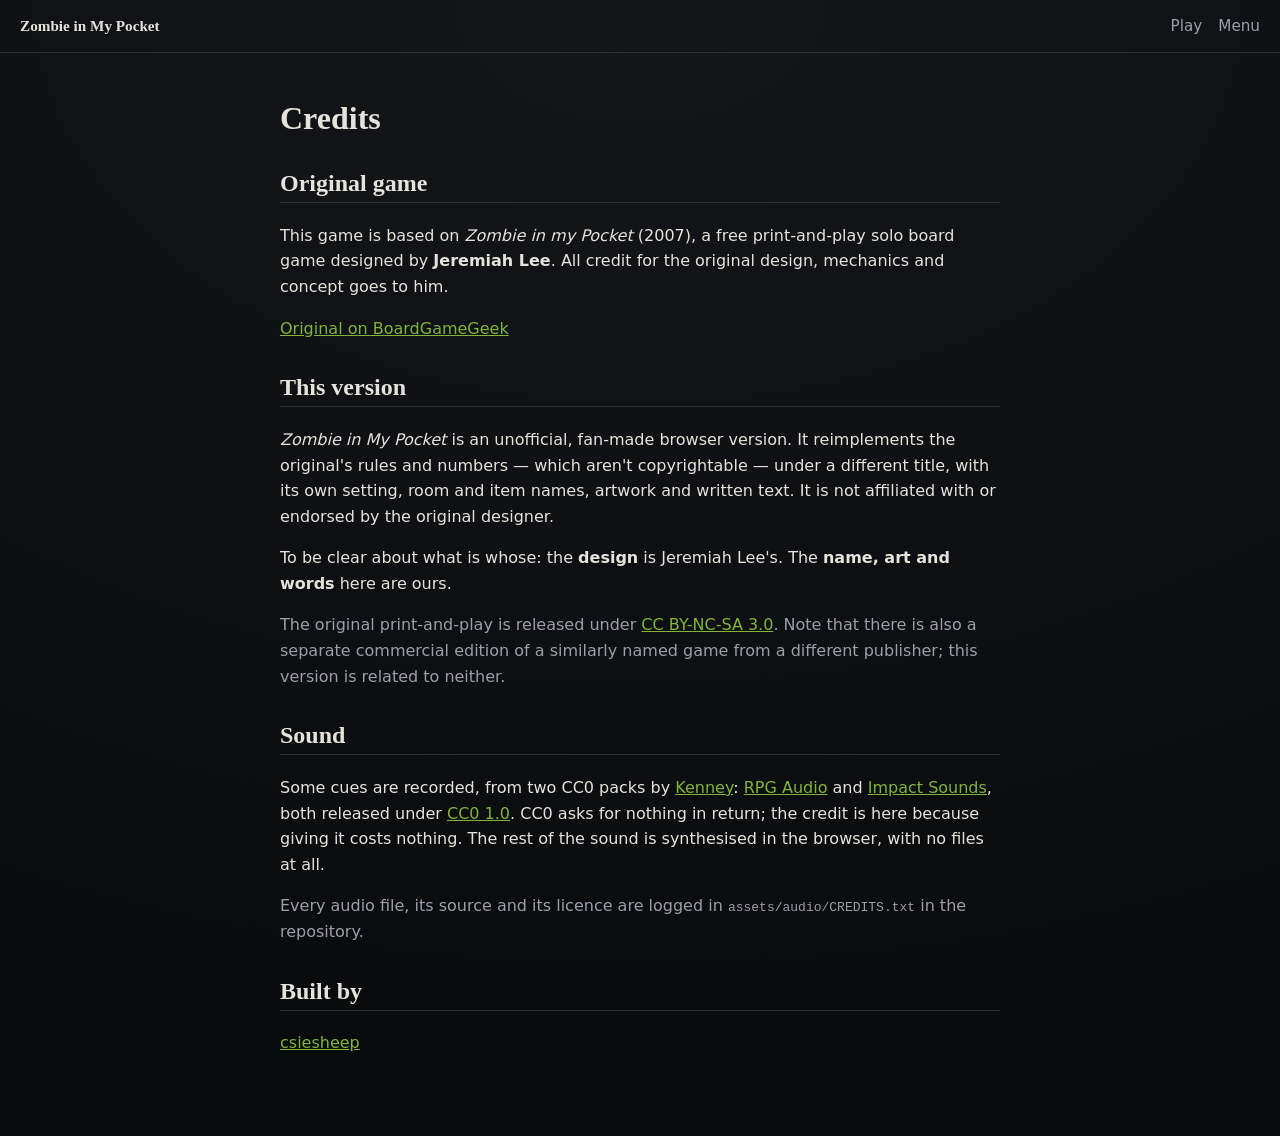
==== credits.html @ 39e205aa "Rename the game to Zombie in My Pocket Co-Authored-By: Claude Opus 4.6 <noreply@anthropic.com>" ====
<!DOCTYPE html>
<html lang="en">
<head>
  <meta charset="UTF-8">
  <meta name="viewport" content="width=device-width, initial-scale=1.0">

  <!-- Google tag (gtag.js) -->
  <script async src="https://www.googletagmanager.com/gtag/js?id=G-Q4VS3P3T58"></script>
  <script>
    window.dataLayer = window.dataLayer || [];
    function gtag(){dataLayer.push(arguments);}
    gtag('js', new Date());

    gtag('config', 'G-Q4VS3P3T58');
  </script>
  <title>Credits — Zombie in My Pocket</title>
  <meta name="description" content="Credits and attribution for Zombie in My Pocket, an unofficial fan version of Jeremiah Lee's free print-and-play solo board game.">
  <link rel="canonical" href="https://games.csiesheep.com/zombie_in_the_pocket/credits">
  <meta name="theme-color" content="#0a0b0d">
  <link rel="icon" href="favicon.svg" type="image/svg+xml">
  <link rel="manifest" href="manifest.webmanifest">
  <meta name="apple-mobile-web-app-capable" content="yes">
  <meta name="apple-mobile-web-app-status-bar-style" content="black-translucent">
  <link rel="apple-touch-icon" href="assets/icons/icon-192.png">
  <link rel="stylesheet" href="css/style.css">

  <meta property="og:type" content="article">
  <meta property="og:site_name" content="csiesheep games">
  <meta property="og:title" content="Zombie in My Pocket — Credits">
  <meta property="og:description" content="Credit and attribution for the original print-and-play solo board game by Jeremiah Lee.">
  <meta property="og:url" content="https://games.csiesheep.com/zombie_in_the_pocket/credits">
  <!-- Absolute, because crawlers do not reliably resolve relative OG paths, and
       a new filename rather than a new picture at the old one — scrapers cache
       by URL, so replacing the image in place would leave every link that has
       ever been shared showing the old card. -->
  <meta property="og:image" content="https://games.csiesheep.com/zombie_in_the_pocket/assets/social.png">
  <meta property="og:image:width" content="1200">
  <meta property="og:image:height" content="630">
  <meta property="og:image:alt" content="A dark house at night, lit windows and an open door, under the title Zombie in My Pocket.">
  <meta name="twitter:card" content="summary_large_image">
  <meta name="twitter:title" content="Zombie in My Pocket — Credits">
  <meta name="twitter:description" content="Credit and attribution for the original print-and-play solo board game by Jeremiah Lee.">
  <meta name="twitter:image" content="https://games.csiesheep.com/zombie_in_the_pocket/assets/social.png">
  <meta name="twitter:image:alt" content="A dark house at night, lit windows and an open door, under the title Zombie in My Pocket.">

  <!-- The trail, so a search result shows "Zombie in My Pocket > Credits" rather than a
       bare URL. Positions are the real hierarchy: everything on this site is one
       click from the menu. -->
  <script type="application/ld+json">
  {
    "@context": "https://schema.org",
    "@type": "BreadcrumbList",
    "itemListElement": [
      { "@type": "ListItem", "position": 1, "name": "Zombie in My Pocket", "item": "https://games.csiesheep.com/zombie_in_the_pocket/" },
      { "@type": "ListItem", "position": 2, "name": "Credits", "item": "https://games.csiesheep.com/zombie_in_the_pocket/credits" }
    ]
  }
  </script>
</head>
<body>
  <header class="topnav">
    <a class="brand" href="index.html">Zombie in My Pocket</a>
    <span class="spacer"></span>
    <a href="game.html">Play</a>
    <a href="index.html">Menu</a>
  </header>

  <main class="wrap article">
    <h1>Credits</h1>

    <h2>Original game</h2>
    <p>This game is based on <em>Zombie in my Pocket</em> (2007), a free
      print-and-play solo board game designed by <strong>Jeremiah Lee</strong>.
      All credit for the original design, mechanics and concept goes to him.</p>
    <p>
      <a href="https://boardgamegeek.com/boardgame/33468/zombie-in-my-pocket" target="_blank" rel="noopener">Original on BoardGameGeek</a>
    </p>

    <h2>This version</h2>
    <p><em>Zombie in My Pocket</em> is an unofficial, fan-made browser version. It
      reimplements the original's rules and numbers — which aren't copyrightable
      — under a different title, with its own setting, room and item names,
      artwork and written text. It is not affiliated with or endorsed by the
      original designer.</p>
    <p>To be clear about what is whose: the <strong>design</strong> is Jeremiah
      Lee's. The <strong>name, art and words</strong> here are ours.</p>
    <p class="muted">The original print-and-play is released under
      <a href="https://creativecommons.org/licenses/by-nc-sa/3.0/" target="_blank" rel="noopener">CC BY-NC-SA 3.0</a>.
      Note that there is also a separate commercial edition of a similarly named
      game from a different publisher; this version is related to neither.</p>

    <h2>Sound</h2>
    <p>Some cues are recorded, from two CC0 packs by
      <a href="https://kenney.nl" target="_blank" rel="noopener">Kenney</a>:
      <a href="https://kenney.nl/assets/rpg-audio" target="_blank" rel="noopener">RPG Audio</a> and
      <a href="https://kenney.nl/assets/impact-sounds" target="_blank" rel="noopener">Impact Sounds</a>,
      both released under
      <a href="https://creativecommons.org/publicdomain/zero/1.0/" target="_blank" rel="noopener">CC0 1.0</a>.
      CC0 asks for nothing in return; the credit is here because giving it costs
      nothing. The rest of the sound is synthesised in the browser, with no
      files at all.</p>
    <p class="muted">Every audio file, its source and its licence are logged in
      <code>assets/audio/CREDITS.txt</code> in the repository.</p>

    <h2>Built by</h2>
    <p><a href="https://csiesheep.com" target="_blank" rel="noopener">csiesheep</a></p>
  </main>
</body>
</html>
---- css/style.css ----
/* Zombie in My Pocket — shared styles + theme tokens.
   Dark-horror palette: sickly green against dried blood, on near-black. */

:root {
  --bg:        #0a0b0d;
  --bg-2:      #14161a;
  --panel:     #1b1e24;
  --border:    #2b3039;
  --text:      #e6e3dc;
  --muted:     #9aa0aa;
  --accent:    #7fb539;   /* sickly green */
  --accent-2:  #b5392f;   /* blood red */
  /* Lifted from #e0523f, which measured 4.33:1 on the panel — under the 4.5
     that text needs, and it colours the log's worst news. Three separate call
     sites had already been lifted past it one at a time; this is the token
     catching up with them. Measured: 5.24:1 on the panel, 5.68:1 on an action
     card, 3.60:1 on the indoor floor and 3.31:1 on the outdoor one. */
  --danger:    #ef6449;
  --gold:      #c9a24b;
  --radius:    10px;
  --maxw:      960px;
  --font-body: system-ui, -apple-system, "Segoe UI", Roboto, sans-serif;
  --font-head: Georgia, "Times New Roman", serif;
  /* Display face for headings only. Georgia stays underneath it as the fallback
     and as the serif the log narration keeps — IM Fell is a rough historical
     cut and does not want to be read at paragraph size. */
  --font-display: "IM Fell English", Georgia, "Times New Roman", serif;
}

/* ---- The light model -------------------------------------------------------
   One set of dials for the whole atmosphere: how far the candle reaches, how
   dark it is beyond the doorways, how tight the vignette closes, and how far
   the fire has turned from warm to bloody.

   All four are driven by --dusk, which renderHour writes from clockTime: 0 at
   nine o'clock, 1 at midnight on the face. The light dies continuously, a
   sliver per card drawn, rather than in three steps at the hour turns — which
   is both scarier and truer to the rule that the deck is the clock. Cowering
   visibly costs light, because it costs a card.

   The slopes are set so the old hand-picked hour values still fall on the line:
   9/10/11 PM land within .01 of the .5/.68/.88 vignette they used to have.

   Custom properties are not animatable without @property, so each consumer
   transitions an ordinary property (opacity, filter) that reads the dial, and
   the 2s duration turns a draw into the light sagging rather than flickering. */
/* Registered, and for one reason: a plain custom property cannot be animated,
   and this one has to move continuously or the light snaps instead of sags.
   With @property the browser knows it is a number, can interpolate it, and the
   dials above recompute every frame — including inside the candle and vignette
   keyframes, which is why the flicker keeps flickering while it dies.

   The fallback where @property is unsupported is not a broken layout: the
   declaration below is an ordinary custom property too, so --gutter stays 1
   and the light simply never gutters. */
@property --gutter {
  syntax: "<number>";
  inherits: true;
  initial-value: 1;
}

:root {
  --dusk: 0;
  /* 1 is a candle behaving. Down toward 0 is a candle about to stop. */
  --gutter: 1;
  /* How frightened the game is, 0..1, written by renderHour from engine
     dread(). Distinct from --dusk: the clock only goes one way, this does not. */
  --dread: 0;
  --flame-early: #ffb457;
  /* Where the fire is heading. body.hour-11 moves the destination, not the
     journey — see the register change below. */
  --flame-late: #d94a34;
}

/* The derived dials must be declared on the same element that carries the
   inputs, not on :root. A custom property is substituted where it is DECLARED
   and inherits as the resolved value, so leaving these on :root would freeze
   them at :root's --dusk of 0 no matter what renderHour writes to the body. */
body {
  /* Capped at 1: past midnight-on-the-face the sum would exceed a legal
     opacity, and the low-health pulse reads (1 - --vignette) as its headroom. */
  --vignette-base: min(1, calc(.5 + .57 * var(--dusk)));
  --glow-base: calc(.45 - .225 * var(--dusk));
  /* Floored at .26, the brightness the 11 PM peek already had. Below that the
     maths runs out: a half-room's floor is effectively black, so at brightness
     k the best contrast any text can reach is (k + .05) / .05 — 4.2:1 at .16,
     under the 4.5 a room name needs even if it were pure white. So the peek
     stops darkening at the old floor while the vignette, glow and flame carry
     on to midnight. */
  --peek-base: max(.26, calc(.46 - .3 * var(--dusk)));
  --flame: color-mix(in srgb, var(--flame-late) calc(var(--dusk) * 100%), var(--flame-early));

  /* The candle guttering multiplies the three brightness dials at once, which
     is the whole trick: light that sags everywhere at the same moment reads as
     the flame failing, and light that sags in one element reads as a CSS
     effect. At --gutter: 1 each of these reduces exactly to the value it had
     before the dial existed.

     The vignette moves the other way — it CLOSES as the light dies — so it
     interpolates toward 1 by however much the flame has lost. */
  --vignette: min(1, calc(var(--vignette-base) + (1 - var(--vignette-base)) * (1 - var(--gutter))));
  --glow: calc(var(--glow-base) * var(--gutter));
  --peek-light: calc(var(--peek-base) * var(--gutter));
}

/* ---- The gutter ------------------------------------------------------------
   Down fast, held down longer than is comfortable, and then a recovery that
   fails once before it takes. The second dip is the part that works: a light
   that comes back cleanly was a flicker, and a light that nearly goes out
   twice is a light you stop trusting.

   Linear timing on purpose. Eased, the collapse reads as something dimming the
   room deliberately; linear reads as the flame simply losing. */
@keyframes gutter {
  0%   { --gutter: 1; }
  14%  { --gutter: .16; }
  52%  { --gutter: .10; }
  63%  { --gutter: .58; }
  71%  { --gutter: .22; }
  86%  { --gutter: .95; }
  92%  { --gutter: .78; }
  100% { --gutter: 1; }
}
body.guttering { animation: gutter 1100ms linear 1; }

/* The half-rooms read the same dial but reach it through a filter with a
   two-second transition on it — right for the light dying across an hour, far
   too slow for this. While the candle is failing they follow it directly. */
body.guttering .halfroom { transition: none; }

/* And the room you are standing in, which is otherwise the one thing the light
   model does not dim — it is lit because you are in it. A candle failing has
   to take the room it is lighting with it, or the effect reads as the walls
   going dark around a tile that is somehow still bright.

   Same dial, no second timeline; floored at .35 because this is the surface
   the flame is closest to and it should be the last thing to go. */
body.guttering .focus-centre .tilebox {
  filter: brightness(calc(.35 + .65 * var(--gutter)));
}

/* Luminance, not motion — so this is allowed under reduced motion, but not in
   this shape. What gets removed is the flinching: one slow dim, one slow
   return, no double dip, and nowhere near as dark. */
@media (prefers-reduced-motion: reduce) {
  @keyframes gutter {
    0%   { --gutter: 1; }
    45%  { --gutter: .55; }
    55%  { --gutter: .55; }
    100% { --gutter: 1; }
  }
  body.guttering { animation-duration: 1800ms; }
}

/* Continuous dusk underneath, discrete class on top. The last hour is a change
   of register, not another notch of the same gradient: the firelight itself
   turns, which says something "slightly dimmer than 10:59" cannot. */
body.hour-11 { --flame-late: #c93826; }

/* Self-hosted: the site makes no external requests, for fonts or anything else.
   Licence sits beside the file in assets/fonts/OFL.txt. */
@font-face {
  font-family: "IM Fell English";
  font-style: normal;
  font-weight: 400;
  font-display: swap;
  src: url("../assets/fonts/imfellenglish-latin.woff2") format("woff2");
}

* { box-sizing: border-box; }

html, body { margin: 0; padding: 0; }

body {
  background: radial-gradient(120% 90% at 50% 0%, var(--bg-2), var(--bg));
  color: var(--text);
  font-family: var(--font-body);
  line-height: 1.6;
  min-height: 100vh;
}

a { color: var(--accent); }

h1, h2, h3 { font-family: var(--font-display); line-height: 1.2; }

/* ---- Layout helpers ---- */
.wrap {
  max-width: var(--maxw);
  margin: 0 auto;
  padding: 24px 20px 64px;
}

.topnav {
  display: flex;
  align-items: center;
  gap: 16px;
  padding: 14px 20px;
  border-bottom: 1px solid var(--border);
}
.topnav a { color: var(--muted); text-decoration: none; font-size: 0.95rem; }
.topnav a:hover { color: var(--text); }
.topnav .brand { font-family: var(--font-display); color: var(--text); font-weight: 700; }
.topnav .spacer { flex: 1; }

/* ---- Menu (index) ---- */
.menu {
  min-height: 100vh;
  display: flex;
  flex-direction: column;
  align-items: center;
  justify-content: center;
  text-align: center;
  padding: 40px 20px;
}
.menu h1 {
  font-size: clamp(2.2rem, 6vw, 3.6rem);
  margin: 0 0 6px;
  letter-spacing: 0.02em;
}
.menu .tagline { color: var(--muted); margin: 0 0 40px; max-width: 40ch; }
.menu nav { display: flex; flex-direction: column; gap: 14px; width: min(320px, 90vw); }

.btn {
  display: block;
  padding: 14px 20px;
  border: 1px solid var(--border);
  border-radius: var(--radius);
  background: var(--panel);
  color: var(--text);
  font-size: 1.1rem;
  text-decoration: none;
  cursor: pointer;
  transition: border-color .15s, transform .05s, background .15s;
}
.btn:hover { border-color: var(--accent); background: var(--bg-2); }
.btn:active { transform: translateY(1px); }
.btn--primary { border-color: var(--accent); }
.btn--primary:hover { background: color-mix(in srgb, var(--accent) 18%, var(--panel)); }

.footnote { margin-top: 36px; color: var(--muted); font-size: 0.8rem; max-width: 44ch; }

/* The house remembering you. Quieter than the tagline and set apart from it,
   because it is not part of the pitch — it is the room adding something after
   the sentence had finished. Italic and dim on purpose: a scoreboard is
   something you read, and this should be something you notice. */
.whisper {
  margin: -26px 0 40px;
  /* 82%, not the 76% this started at. Dimmer read better and measured 4.86:1
     against pure black, which is only above the floor because the cold open's
     background is not actually pure black — over the gradient it sits under it.
     Atmosphere does not get to make text unreadable. */
  color: color-mix(in srgb, var(--muted) 82%, transparent);
  font-style: italic;
  font-size: .92rem;
  max-width: 40ch;
}

/* ---- The game is a frame, not a document ----------------------------------
   game.html only: the menu, rulebook and credits stay ordinary scrolling pages.
   dvh rather than vh, because the mobile URL bar collapsing is the exact bug
   100vh causes. */
body.app {
  height: 100dvh;
  min-height: 0;
  overflow: hidden;
  display: grid;
  grid-template-rows: auto 1fr;
}
body.app .game-layout { min-height: 0; height: 100%; }
body.app .sidebar { min-height: 0; }
/* Everything in the column takes its natural height except the log, which
   absorbs the slack instead of pushing the page taller. */
body.app .board-pane { min-height: 0; }
/* Anchored to the pane so a late fight cannot push past the fold. */
body.app .actions-pop { max-height: calc(100% - 24px); }
/* Stacked, the window is a flex item in the pane, and flex items shrink by
   default — so when the board and the window together wanted more room than the
   pane had, the WINDOW gave way. It collapsed to 26px with two 44px buttons
   inside it: both invisible, neither clickable, the turn unplayable. The pane's
   overflow:hidden made that silent rather than merely ugly.
   The controls do not yield. The board does — losing the edge of a glimpse
   beats losing the ability to take your turn. */
body.app .actions-pop { flex: none; }
body.app .board-pane > .board { min-height: 0; }

/* ---- Game page ---- */
.game-layout {
  display: grid;
  /* minmax(0, 1fr) rather than 1fr: a bare 1fr floors at the column's
     min-content, so a wide board could force the layout open instead of the
     column bounding the board. */
  grid-template-columns: minmax(0, 1fr) 300px;
  gap: 16px;
  padding: 16px 20px;
  /* NOT max-width + margin:0 auto. This is a grid item, and auto inline margins
     on a grid item take precedence over the stretch — so the layout was
     shrink-to-fitting to its content: 675px of a 1280px window, with the board
     column collapsing to 319px and the rest of the screen sitting empty. A
     definite width plus justify-self centres it without giving up the stretch. */
  width: min(100%, 1200px);
  justify-self: center;
}
/* .game-layout is declared above, so overriding it here works. Anything
   declared LOWER in this file must be overridden in the responsive block at the
   end instead — a media query adds no specificity, so a later base rule wins. */
@media (max-width: 800px) {
  .game-layout { grid-template-columns: 1fr; }
}
/* Layout-only overrides. Component tweaks belong in the second 600px block
   at the end of this file — rules here are declared before the components and
   would lose on source order. */
@media (max-width: 600px) {
  .game-layout { padding: 12px; gap: 12px; }
  /* Comfortable thumb targets on the action list. */
  .action { padding: 12px 12px; min-height: 44px; font-size: .92rem; }
}

/* ---- Status panel ---- */
.sr-only {
  position: absolute; width: 1px; height: 1px; padding: 0; margin: -1px;
  overflow: hidden; clip: rect(0 0 0 0); white-space: nowrap; border: 0;
}

.statgrid { display: grid; gap: 10px 12px; grid-template-columns: 1fr; }
.stat { display: flex; align-items: baseline; gap: 10px; }
.statlabel {
  font-size: .68rem; text-transform: uppercase; letter-spacing: .08em;
  color: var(--muted); width: 4.6em; flex: none;
}
.statval { display: flex; align-items: center; gap: 3px; flex-wrap: wrap; min-height: 22px; }
.statnum { font-family: var(--font-display); font-size: 1.05rem; color: var(--text); margin-left: 3px; }
.statnum--buffed { color: var(--gold); }

.staticon { width: 17px; height: 17px; flex: none; }

/* One heart symbol, filled or hollow. */
.heart { color: var(--danger); }
.heart--full { fill: currentColor; }
.heart--empty { color: #4a505c; fill: none; }

.sword { color: var(--muted); }
.sword--buffed { color: var(--gold); }
.relic--held { color: var(--gold); }

/* ---- The clock, which is the stat that decides the game ----
   It used to sit in the stat grid at 19px, the same rank as the attack sword,
   which is no rank at all for the thing the whole run is racing. Now it heads
   the panel and the other stats read beneath it. */
.clockbox { display: flex; align-items: center; gap: 12px; margin-bottom: 12px; }
.clockread { display: flex; flex-direction: column; gap: 6px; min-width: 0; }
.clocknum { margin-left: 0; font-size: 1.35rem; line-height: 1; }

.clock { width: 78px; height: 78px; flex: none; color: var(--muted); }
.clock-face { fill: none; stroke: currentColor; stroke-width: 1.6; opacity: .75; }
.clock-tick { stroke: currentColor; stroke-width: 1.4; stroke-linecap: round; opacity: .4; }
/* The hours this game is actually played in get the longer, brighter marks. */
.clock-tick--played { stroke-width: 2.2; opacity: .85; }
/* Eleven to midnight, marked like a gauge's red zone. */
.clock-danger { fill: none; stroke: var(--danger); stroke-width: 3.4; stroke-linecap: round; opacity: .85; }
.clock-numeral {
  font-family: var(--font-display);
  font-size: 13px;
  fill: var(--text);
  stroke: none;
  opacity: .8;
}
.clock-numeral--midnight { fill: var(--danger); opacity: 1; }
.clock-hand { stroke: currentColor; stroke-width: 2.2; stroke-linecap: round; }
.clock-hand--hour { stroke: var(--accent); stroke-width: 3.4; }
.clock-hand--minute { opacity: .75; }
.clock-pin { fill: var(--accent); stroke: none; }

/* The deck, as a fuel gauge. One pip goes out per card spent. */
.pips { display: flex; gap: 4px; }
.pip {
  width: 7px; height: 7px; border-radius: 50%;
  background: var(--accent);
  box-shadow: 0 0 4px color-mix(in srgb, var(--accent) 50%, transparent);
}
.pip--spent { background: #3a404b; box-shadow: none; }

/* ---- Backpack ---- */
.backpack { display: flex; flex-direction: column; gap: 8px; }
.slot {
  display: flex; align-items: flex-start; gap: 9px;
  padding: 8px 10px;
  border: 1px solid var(--border); border-radius: 8px;
  background: var(--bg-2);
}
.slot--empty {
  border-style: dashed;
  background: transparent;
  justify-content: center;
}
.slot--empty .slotname { color: var(--muted); font-style: italic; }
.slottext { display: flex; flex-direction: column; gap: 1px; min-width: 0; }
.slotname { font-size: .86rem; color: var(--text); }
.sloteffect { font-size: .72rem; color: var(--muted); }
.itemicon { width: 18px; height: 18px; color: var(--gold); flex: none; margin-top: 2px; }

/* min-width:0 keeps a wide board from forcing the grid column open. */
/* Edges falling away into black. Sits above the board and below the actions
   pop-out (5) and the jump scare (50), and never touches the sidebar. */
.board-pane::after {
  content: "";
  position: absolute;
  inset: 0;
  pointer-events: none;
  z-index: 1;
  background: radial-gradient(ellipse at center,
    transparent 33%, rgba(3, 2, 4, .55) 70%, rgba(2, 1, 3, .95) 100%);
  opacity: var(--vignette);
  transition: opacity 2s linear;
  /* The dark closes and opens very slightly, and only really at the end. The
     amplitude is --dread, so at nine o'clock in one piece this is invisible and
     at 1 HP near midnight the room is breathing. Slower than a resting pulse on
     purpose — faster reads as a heartbeat, which the low-health pulse already
     owns.

     And when both apply, low-health wins: it is declared later and sets the
     same property, so at 2 HP the room stops breathing slowly and starts
     beating. That is the right way round — the more urgent signal should not
     have to share. */
  animation: dreadbreath 7s ease-in-out infinite;
}
@keyframes dreadbreath {
  0%, 100% { opacity: var(--vignette); }
  50% { opacity: calc(var(--vignette) + (1 - var(--vignette)) * var(--dread) * 0.34); }
}

/* The pane behind the tiles changes with the world, so crossing the seam is felt
   before a single tile is read. Deliberately a ::before rather than a second
   ::after: ::after already carries the vignette, its hour tightening and the
   low-health pulse, and stacking a rival pseudo-element there would fight all
   three. This sits below the tiles and takes no pointer events. Static by
   design — nothing here needs a reduced-motion guard. */
.board-pane::before {
  content: "";
  position: absolute;
  inset: 0;
  pointer-events: none;
  z-index: 0;
  transition: background 1s ease;
}
.board-pane.pane--indoor::before {
  background:
    radial-gradient(120% 90% at 50% 0%, rgba(255, 180, 87, .05), transparent 60%),
    linear-gradient(180deg, rgba(10, 8, 6, .5), rgba(4, 3, 3, .8));
}
.board-pane.pane--outdoor::before {
  background:
    /* a low moon, off in one corner, behind everything */
    radial-gradient(38% 30% at 84% 12%, rgba(190, 226, 232, .17), transparent 70%),
    radial-gradient(120% 90% at 50% 0%, rgba(111, 211, 208, .05), transparent 62%),
    linear-gradient(180deg, rgba(4, 8, 12, .62), rgba(1, 3, 6, .9));
}

.board-pane {
  min-width: 0;
  position: relative;          /* the actions pop-out anchors to this */
  display: flex;
  flex-direction: column;
  justify-content: center;
  min-height: 62vh;            /* room for the pop-out to float clear of the board */
  /* The candle glow is 2.7 tiles across, so once tiles are sized off the pane it
     is larger than the pane itself and was adding 39px to the document's scroll
     height — invisibly, since a pseudo-element shows up in no element scan. The
     light should fade at the edge of its own pane anyway, and this also keeps
     the entry slide from painting outside while it moves. */
  overflow: hidden;
}

.board { position: relative; display: block; padding: 8px 0; }

/* ---- Two worlds, told apart by temperature ---------------------------------
   Indoors is lamplit and warm; outdoors is moonlit and cool. One cast colour,
   mixed into the floor, the walls and the scene stroke, so all fourteen scenes
   inherit it without being touched — they stay currentColor and the container
   decides what that means.

   The hour dimming multiplies on top of this rather than competing with it, and
   the crossing is animated over a second, which is the one moment the two
   palettes are seen side by side. */
.board {
  --world-cast: #ffb457;
  --cast: 14%;
  --cast-wall: 18%;
}
.board--indoor  { --world-cast: #ffb457; --cast: 13%; --cast-wall: 16%; }
.board--outdoor { --world-cast: #6fd3d0; --cast: 16%; --cast-wall: 22%; }

.board .tilebox,
.board .halfroom {
  background-color: color-mix(in srgb, var(--world-cast) var(--cast), var(--room));
  border-color: color-mix(in srgb, var(--world-cast) var(--cast-wall), var(--wall));
  transition: background-color 1s ease, border-color 1s ease;
}
.board .roomscene {
  color: color-mix(in srgb, var(--world-cast) 55%, var(--muted));
  transition: color 1s ease;
}

/* The crossing is the payoff, so it is the one thing here that animates — but a
   temperature shift sweeping the whole board is exactly what this setting is
   for, so under it the swap is instant and nothing is lost but the sweep. The
   1s shift also sits deliberately longer than the 700ms room slide, so it reads
   as the world changing underneath the move rather than racing it. */
@media (prefers-reduced-motion: reduce) {
  .board .tilebox,
  .board .halfroom,
  .board .roomscene,
  .board-pane::before { transition: none; }
  /* The dark still sits where dread put it; it just stops moving. */
  .board-pane::after { animation: none; }
}

/* --tile is the room you're standing in; --peek is how much of a neighbour
   shows through an open door. */
:root { --tile: clamp(96px, 19vh, 190px); --wall: #3a4150; --wall-w: 7px; --room: #23262d;
        --hedge: #3d5540; }
.focus {
  --peek: calc(var(--tile) * 0.42);
  /* The threshold between two rooms. It has to clear both walls that face into
     it — 7px each — with daylight left over, or the rooms read as interleaved
     rather than adjacent. Scales with the tile so it survives #55. */
  --tile-gap: max(18px, calc(var(--tile) * .13));
  /* Door art is centred on the wall line, which sits at the near edge of the
     gap — so half of it hangs outward. Tying the size to twice the gap is what
     makes "never paints on the neighbour" true by construction rather than by
     a number that happens to work at one tile size.

     The 4px comes off for device-pixel rounding, and it is not a fudge: the
     markers are offset by the DECLARED --wall-w, while the browser floors the
     rendered border to whole device pixels — 7px becomes 6.4px at a 1.25 ratio
     — so the marker's centre can sit up to a pixel past the border box. The
     error is bounded below 1px at any ratio >= 1, so 2px of outward clearance
     covers it, and leaves daylight in the threshold besides. */
  --edge: calc(var(--tile-gap) * 2 - 4px);
}

.focus {
  display: grid;
  grid-template-columns: var(--peek) var(--tile) var(--peek);
  grid-template-rows: var(--peek) var(--tile) var(--peek);
  grid-template-areas: ". n ." "w c e" ". s .";
  gap: var(--tile-gap);
  justify-content: center;
  align-content: center;
  margin: 0 auto;
  width: max-content;
}
.focus-slot--n { grid-area: n; align-items: end; }
.focus-slot--s { grid-area: s; align-items: start; }
.focus-slot--w { grid-area: w; justify-items: end; }
.focus-slot--e { grid-area: e; justify-items: start; }
.focus-slot { display: grid; }
/* ---- Board layering, stated once --------------------------------------------
   Inside the centre room:  tilebox 0 · lit room 1 · name 2 · door art 3 ·
   hotspot 4. The centre takes a stacking context of its own so those stay
   local, and the neighbour slots sit above the lot — anything that reaches
   into a neighbour's space gets covered by it rather than painting over the
   glimpse. Nothing should actually reach that far now; this is what keeps it
   true if something later does. */
.focus-centre { grid-area: c; position: relative; z-index: 1; }
.focus-slot { position: relative; z-index: 5; }

.tilebox {
  position: absolute;
  inset: 0;
  background-color: var(--room);
  border: var(--wall-w) solid var(--wall);
  border-radius: 6px;
  display: flex;
  flex-direction: column;
  align-items: center;
  justify-content: center;
  gap: 6px;
  text-align: center;
}
/* The one lit room in a dark house, not a selected row in a list. */
.tilebox--here {
  border-color: color-mix(in srgb, var(--flame) 42%, var(--wall));
  box-shadow: 0 0 26px color-mix(in srgb, var(--flame) 16%, transparent);
  z-index: 1;
  transition: border-color 2s linear, box-shadow 2s linear;
}
.focus-centre::before {
  content: "";
  position: absolute;
  left: 50%;
  top: 50%;
  width: calc(var(--tile) * 2.7);
  height: calc(var(--tile) * 2.7);
  transform: translate(-50%, -50%);
  border-radius: 50%;
  pointer-events: none;
  background: radial-gradient(circle,
    color-mix(in srgb, var(--flame) 46%, transparent) 0%,
    color-mix(in srgb, var(--flame) 18%, transparent) 34%,
    transparent 68%);
  opacity: var(--glow);
  transition: opacity 2s linear;
  animation: candle 3.8s ease-in-out infinite;
}
@keyframes candle {
  0%, 100% { opacity: var(--glow); transform: translate(-50%, -50%) scale(1); }
  42%      { opacity: calc(var(--glow) * .84); transform: translate(-50%, -50%) scale(.975); }
  71%      { opacity: calc(var(--glow) * 1.09); transform: translate(-50%, -50%) scale(1.02); }
}
@media (prefers-reduced-motion: reduce) {
  .focus-centre::before { animation: none; }
  /* The arrow still points; it just stops moving. */
  .doorway--explore .doorway-chev { animation: none; opacity: 1; }
}
/* ---- Floors ----------------------------------------------------------------
   Boards indoors, grass out the back — and they are meant to be told apart at
   a glance now. These used to be near-monochrome and almost invisible, on the
   grounds that the name, the icon and the candlelight all sit on top of them.
   That reasoning held while both worlds looked alike anyway; it stopped being
   worth the cost once telling inside from outside became the point. They are
   still tinted rather than saturated, and the tile name is still checked
   against them, but you can now see what you are standing on.

   Built from gradients rather than an SVG <pattern> in the sprite: CSS cannot
   reference a pattern by fragment from another document, so a sprite pattern
   would need inlining into every tile. Same result, no new files either way. */
.world--indoor {
  background-image:
    /* butt joints — short seams where one plank ends and the next starts, so
       the floor reads as boards laid end to end rather than as stripes */
    repeating-linear-gradient(90deg, transparent 0 44px,
      rgba(0, 0, 0, .34) 44px, rgba(0, 0, 0, .34) 46px),
    /* the gap between planks */
    repeating-linear-gradient(0deg,
      rgba(0, 0, 0, .34) 0 1.6px, transparent 1.6px 19px),
    /* every other board a shade off, the way a real floor wears unevenly */
    repeating-linear-gradient(0deg,
      rgba(146, 98, 52, .11) 0 19px, rgba(74, 48, 26, .13) 19px 38px);
}
.world--outdoor { border-color: var(--hedge);
  box-shadow: inset 0 0 0 2px color-mix(in srgb, var(--hedge) 60%, black); }
.world--outdoor {
  background-image:
    /* blades, fine and leaning two ways so it does not read as hatching */
    repeating-linear-gradient(84deg, transparent 0 3px,
      rgba(164, 214, 132, .085) 3px, rgba(164, 214, 132, .085) 4px),
    repeating-linear-gradient(-73deg, transparent 0 5px,
      rgba(14, 32, 12, .26) 5px, rgba(14, 32, 12, .26) 6.5px),
    /* clumps, so the field is not evenly mown */
    radial-gradient(58% 38% at 22% 28%, rgba(96, 148, 84, .13), transparent 72%),
    radial-gradient(48% 34% at 76% 72%, rgba(96, 148, 84, .10), transparent 72%),
    radial-gradient(40% 30% at 60% 12%, rgba(10, 24, 10, .16), transparent 70%);
}

/* The room fills the tile inside its walls; the name moves to a corner banner
   so nothing sits in the middle, which belongs to the footprints and to you. */
.roomscene {
  position: absolute;
  inset: 0;
  width: 100%;
  height: 100%;
  color: color-mix(in srgb, var(--flame) 30%, var(--muted));
  opacity: .62;
  pointer-events: none;
}
.tilebox--here .roomscene { opacity: .8; }

.tilename {
  position: absolute;
  left: 0;
  bottom: 0;
  max-width: 100%;
  padding: 2px 7px;
  font-size: .72rem;
  line-height: 1.2;
  color: var(--text);
  background: color-mix(in srgb, var(--room) 82%, black);
  border-top-right-radius: 5px;
  z-index: 2;
}

/* The HUD keeps the small icons; only the board moved to scenes. */
.tileicon { width: 18px; height: 18px; flex: none; }

/* A neighbour, seen through the doorway. The far edge fades out, so it reads as
   a glimpse rather than a room of its own. */
.halfroom {
  position: relative;
  background-color: var(--room);
  border: var(--wall-w) solid var(--wall);
  display: flex;
  flex-direction: column;
  align-items: center;
  justify-content: center;
  gap: 4px;
  text-align: center;
  /* A glimpse into an unlit room, not a smaller room. Hovering lifts it back
     so the name stays gettable. */
  filter: brightness(var(--peek-light)) saturate(.45);
  transition: filter 2s linear;
}
.halfroom:hover { filter: brightness(calc(var(--peek-light) + .55)) saturate(.9); }
/* Brighter than --muted, which the dimming filter was dragging to 2.8:1 even
   before dusk went continuous. The half-room is a glimpse, but the name in it
   is information — 6.2:1 at the darkest peek, 10.2:1 at nine o'clock. */
/* The scrim comes back: this used to sit over letterbox padding, and now sits
   over a room. */
.halfroom .tilename {
  font-size: .6rem;
  color: #dfe3ea;
  background: color-mix(in srgb, var(--room) 72%, black);
}
.halfroom .roomscene { opacity: .5; }
.halfroom--n, .halfroom--s { width: var(--tile); height: var(--peek); }
.halfroom--e, .halfroom--w { width: var(--peek); height: var(--tile); }

/* ---- A glimpse is a crop, not a thumbnail ----------------------------------
   The scene used to be stretched to fill the peek strip, and since the strip is
   about 2.4:1 and the drawing is square, SVG letterboxed it — the neighbour
   arrived as a tiny picture of the whole room floating in a band. That reads as
   a thumbnail, not as seeing part of the next room through a door.

   So it renders at the size the centre room's scene renders at — the tile less
   its two walls, which is what inset:0 resolves to inside a bordered tilebox —
   and the strip clips the rest. One scale across the doorway, the footprints
   and both floors, which is the whole point: walking in continues a room you
   have already half seen.

   Anchoring falls out of the geometry. Each half-room already drops the border
   on the side it shares with you, so that zero-border edge IS the doorway wall,
   and it is the edge the neighbour's scene is pinned to. */
.halfroom { overflow: hidden; }
.halfroom .roomscene {
  inset: auto;
  width: calc(var(--tile) - var(--wall-w) * 2);
  height: calc(var(--tile) - var(--wall-w) * 2);
}
.halfroom--n .roomscene { bottom: 0; left: 50%; transform: translateX(-50%); }
.halfroom--s .roomscene { top: 0;    left: 50%; transform: translateX(-50%); }
.halfroom--w .roomscene { right: 0;  top: 50%;  transform: translateY(-50%); }
.halfroom--e .roomscene { left: 0;   top: 50%;  transform: translateY(-50%); }
.halfroom--n {
  border-radius: 6px 6px 0 0; border-bottom: 0;
  /* Visibility spreads from the gap in the wall rather than filling the slot,
     so what is not in line with the doorway falls into the dark. */
  -webkit-mask-image: radial-gradient(ellipse 125% 135% at 50% 100%, #000 20%, rgba(0,0,0,.5) 56%, transparent 86%);
          mask-image: radial-gradient(ellipse 125% 135% at 50% 100%, #000 20%, rgba(0,0,0,.5) 56%, transparent 86%);
}
.halfroom--s {
  border-radius: 0 0 6px 6px; border-top: 0;
  /* Visibility spreads from the gap in the wall rather than filling the slot,
     so what is not in line with the doorway falls into the dark. */
  -webkit-mask-image: radial-gradient(ellipse 125% 135% at 50% 0%, #000 20%, rgba(0,0,0,.5) 56%, transparent 86%);
          mask-image: radial-gradient(ellipse 125% 135% at 50% 0%, #000 20%, rgba(0,0,0,.5) 56%, transparent 86%);
}
.halfroom--w {
  border-radius: 6px 0 0 6px; border-right: 0;
  /* Visibility spreads from the gap in the wall rather than filling the slot,
     so what is not in line with the doorway falls into the dark. */
  -webkit-mask-image: radial-gradient(ellipse 125% 135% at 100% 50%, #000 20%, rgba(0,0,0,.5) 56%, transparent 86%);
          mask-image: radial-gradient(ellipse 125% 135% at 100% 50%, #000 20%, rgba(0,0,0,.5) 56%, transparent 86%);
}
.halfroom--e {
  border-radius: 0 6px 6px 0; border-left: 0;
  /* Visibility spreads from the gap in the wall rather than filling the slot,
     so what is not in line with the doorway falls into the dark. */
  -webkit-mask-image: radial-gradient(ellipse 125% 135% at 0% 50%, #000 20%, rgba(0,0,0,.5) 56%, transparent 86%);
          mask-image: radial-gradient(ellipse 125% 135% at 0% 50%, #000 20%, rgba(0,0,0,.5) 56%, transparent 86%);
}
/* Across the seam — the other side of the house. */
.board .halfroom--across { border-color: color-mix(in srgb, var(--gold) 55%, var(--wall)); }
/* A glimpse across the seam looks into the other world, so it takes the other
   cast — moonlight spilling in, or lamplight spilling out. */
.board--indoor .halfroom--across {
  background-color: color-mix(in srgb, #6fd3d0 16%, var(--room));
}
.board--outdoor .halfroom--across {
  background-color: color-mix(in srgb, #ffb457 13%, var(--room));
}
.halfroom--across .roomscene { color: color-mix(in srgb, var(--gold) 55%, var(--muted)); }
.halfroom--across .tileicon { color: var(--gold); }

/* ---- Hedges, not walls painted green ---------------------------------------
   Outdoor structure should not read as architecture with the lights off. The
   7px --wall-w box model is untouched — only the visual edge changes — so the
   doorway gaps, the swing animation, the footprints and the #29 hotspots all
   stay aligned on exactly the geometry they were.

   Four bumpy strips, one per edge, painted from repeating gradients rather than
   a clip-path: clipping the tile would cut off the doorway markers and hotspots
   that deliberately overhang its edge. */
.board .world--outdoor { border-radius: 2px; }
.board .world--outdoor::before {
  content: "";
  position: absolute;
  inset: calc(-1 * var(--wall-w));
  pointer-events: none;
  z-index: 0;
  background-image:
    repeating-radial-gradient(circle at 5px 7px, var(--hedge) 0 4.4px, transparent 4.6px 9px),
    repeating-radial-gradient(circle at 5px 2px, var(--hedge) 0 4.4px, transparent 4.6px 9px),
    repeating-radial-gradient(circle at 7px 5px, var(--hedge) 0 4.4px, transparent 4.6px 9px),
    repeating-radial-gradient(circle at 2px 5px, var(--hedge) 0 4.4px, transparent 4.6px 9px);
  background-size: 100% 9px, 100% 9px, 9px 100%, 9px 100%;
  background-position: top left, bottom left, right top, left top;
  background-repeat: repeat-x, repeat-x, repeat-y, repeat-y;
  opacity: .85;
}
/* The hedge sits under the doorway art and the break-through, so the risen
   tearing through a hedge still reads. */
.board .world--outdoor .edgemark,
.board .world--outdoor .doorways { z-index: 3; }

/* ---- Doorways as buttons ---------------------------------------------------
   Movement is mandatory every turn, so putting it in a panel meant the panel
   was always up. The board already draws every one of these choices; now they
   are the choices. Sized to clear 44px at the smallest tile. */
.doorways { position: absolute; inset: 0; pointer-events: none; }
.doorway {
  position: absolute;
  min-width: 46px;
  min-height: 46px;
  /* Sized across the wall so the outward half stays inside the threshold. A
     hotspot that reaches onto the neighbour would be covering the very glimpse
     the player is deciding about. Along the wall it keeps the full 46px. */
  padding: 0;
  /* The arrow is the first child and takes the outward end; the number and the
     "?" follow, toward the room. Each direction just reverses or turns the
     axis, so one set of children serves all four. */
  display: flex;
  align-items: center;
  /* Pushed apart rather than centred: the arrow wants the outward end of the
     button, the number the end facing the room you are standing in. */
  justify-content: space-between;
  gap: 1px;
  border: 2px solid color-mix(in srgb, var(--flame) 45%, var(--wall));
  border-radius: 10px;
  background: color-mix(in srgb, var(--room) 88%, black);
  color: var(--flame);
  cursor: pointer;
  pointer-events: auto;
  z-index: 4;
  box-shadow: 0 0 14px color-mix(in srgb, var(--flame) 22%, transparent);
}
.doorway:hover { background: color-mix(in srgb, var(--flame) 22%, var(--room)); }
.doorway:focus-visible { outline: 2px solid var(--accent); outline-offset: 3px; }
/* An unexplored door reads differently from one you have already been through. */
.doorway--explore { border-style: dashed; color: var(--text); }
.doorway-face { font-size: 1.1rem; line-height: 1; }
/* The number chip hangs off the button's corner, which means it escapes the
   button's own box — and a corner pinned outward puts it on the neighbour, 4px
   over for the north and west doors. It escapes getBoundingClientRect too, so
   the #56 collision checks could not see it. Each direction pins the chip to
   the corner facing the room instead. */
.doorway.n kbd { top: auto; bottom: -8px; }
.doorway.s kbd { bottom: auto; top: -8px; }
.doorway.w kbd { left: auto; right: -8px; }
.doorway.e kbd { right: auto; left: -8px; }
.doorway kbd {
  position: absolute;
  top: -8px;
  left: -8px;
  min-width: 1.4em;
  padding: 0 3px;
  border: 1px solid var(--border);
  border-radius: 4px;
  background: var(--panel);
  color: var(--muted);
  font: inherit;
  font-size: .66rem;
}
.doorway.n { top: calc(-1 * var(--wall-w)); left: 50%; transform: translate(-50%, -50%); }
.doorway.s { bottom: calc(-1 * var(--wall-w)); left: 50%; transform: translate(-50%, 50%); }
.doorway.e { right: calc(-1 * var(--wall-w)); top: 50%; transform: translate(50%, -50%); }
.doorway.w { left: calc(-1 * var(--wall-w)); top: 50%; transform: translate(-50%, -50%); }
.doorway.n, .doorway.s { min-height: 0; height: var(--edge); }
.doorway.e, .doorway.w { min-width: 0; width: var(--edge); }
.doorway.n, .doorway.s { flex-direction: column; padding: 3px 0; }
.doorway.s { flex-direction: column-reverse; }
.doorway.w, .doorway.e { flex-direction: row; padding: 0 3px; }
.doorway.e { flex-direction: row-reverse; }

/* ---- Direction arrows -------------------------------------------------------
   The hotspots made doors clickable but nothing pointed: a glow and a number
   chip do not say which way a choice takes you, nor that the arrow keys are
   bound to them. The wrapper carries the rotation, so the chevron inside can
   nudge along its own -Y and have that read as "outward" in all four
   directions without four sets of keyframes. */
.doorway-arrow { display: flex; flex: none; line-height: 0; color: var(--flame); }
.doorway.s .doorway-arrow { transform: rotate(180deg); }
.doorway.e .doorway-arrow { transform: rotate(90deg); }
.doorway.w .doorway-arrow { transform: rotate(270deg); }
.doorway-chev {
  width: clamp(12px, calc(var(--edge) * .42), 22px);
  height: clamp(12px, calc(var(--edge) * .42), 22px);
  fill: none;
  stroke: currentColor;
  stroke-width: 2.4;
  stroke-linecap: round;
  stroke-linejoin: round;
}
/* The unexplored way is the one to lean on, the same emphasis the old action
   list gave with action--primary. 1px of travel, because the button already
   sits 1.4px off the neighbour and the arrow must not cross into it. */
.doorway--explore .doorway-chev { animation: wayout 1.9s ease-in-out infinite; }
@keyframes wayout {
  0%, 100% { transform: translateY(0); opacity: .85; }
  50%      { transform: translateY(-1px); opacity: 1; }
}

/* Door and broken-wall art, drawn for the north wall and rotated into place.
   The marker is square and centred on the wall, so the art's own centreline
   lands exactly on the room's edge and the leaf swings inward. ::before punches
   the gap in the wall, only as wide as the doorway itself. */
.edgemark {
  position: absolute;
  width: var(--edge);
  height: var(--edge);
  pointer-events: none;
  z-index: 3;
}
.edgemark::before {
  content: "";
  position: absolute;
  left: 12.5%;
  right: 12.5%;
  top: 50%;
  height: calc(var(--wall-w) + 2px);
  transform: translateY(-50%);
  background: var(--bg-2);
}
.edgemark .edgeart { position: absolute; inset: 0; width: 100%; height: 100%; }
/* Offset by the wall's own thickness: top/left/right/bottom resolve against the
   padding box, so 0 would sit just inside the border rather than on it. */
.edgemark.n { top: calc(-1 * var(--wall-w)); left: 50%; transform: translate(-50%, -50%); }
.edgemark.s { bottom: calc(-1 * var(--wall-w)); left: 50%; transform: translate(-50%, 50%) rotate(180deg); }
.edgemark.e { right: calc(-1 * var(--wall-w)); top: 50%; transform: translate(50%, -50%) rotate(90deg); }
.edgemark.w { left: calc(-1 * var(--wall-w)); top: 50%; transform: translate(-50%, -50%) rotate(270deg); }

/* The door you just came through, swinging inward. Positioned exactly like an
   .edgemark so the hinge lands in the doorway; the leaf rotates within that
   frame, so one rule works for all four walls. */
.doorswing {
  position: absolute;
  width: calc(var(--tile) * 0.46);
  height: calc(var(--tile) * 0.46);
  pointer-events: none;
}
.doorswing.n { top: calc(-1 * var(--wall-w)); left: 50%; transform: translate(-50%, -50%); }
.doorswing.s { bottom: calc(-1 * var(--wall-w)); left: 50%; transform: translate(-50%, 50%) rotate(180deg); }
.doorswing.e { right: calc(-1 * var(--wall-w)); top: 50%; transform: translate(50%, -50%) rotate(90deg); }
.doorswing.w { left: calc(-1 * var(--wall-w)); top: 50%; transform: translate(-50%, -50%) rotate(270deg); }
.doorswing .leaf {
  position: absolute;
  left: 12.5%;
  top: 50%;
  width: 75%;
  height: 3px;
  border-radius: 2px;
  background: var(--accent);
  transform-origin: left center;
}

/* Footprints tracking in from the doorway. */
.steps { position: absolute; inset: 0; pointer-events: none; }
.step {
  position: absolute;
  width: 5px;
  height: 8px;
  border-radius: 60% 60% 45% 45%;
  background: var(--accent);
  opacity: 0;
}

/* Colour carries the state: green you can walk, grey is shut, red is smashed,
   gold is the way outside. */
.edgemark--open { color: var(--accent); }
.edgemark--shut { color: var(--muted); }
.edgemark--blocked { color: #5a6070; }
.edgemark--broken { color: var(--danger); }
.edgemark--exterior { color: var(--gold); }

@media (max-width: 600px) {
  /* Must sit after the :root above; a media query adds no specificity. */
  :root { --tile: 140px; }
  /* Sidebar is full width here, so the stats read better two across. */
  .statgrid { grid-template-columns: 1fr 1fr; }
  .tilename { font-size: .72rem; }
  .halfroom .tilename { font-size: .6rem; }
}

/* Action buttons in the sidebar */
.prompt { margin: 0 0 10px; font-size: .9rem; color: var(--text); }
.action {
  display: block;
  width: 100%;
  text-align: left;
  padding: 9px 12px;
  margin-bottom: 8px;
  border: 1px solid var(--border);
  border-radius: 8px;
  background: var(--bg-2);
  color: var(--text);
  font-size: .88rem;
  cursor: pointer;
}
/* ---- The event window ------------------------------------------------------
   What is left in the panel once movement lives on the board is the dramatic
   half of the game: fights, finds, hands-full swaps, rest. Each choice is a
   card — icon, noun, consequence — so a six-zombie fight does not carry the
   same visual weight as "Next turn". Two columns where there is room; one when
   the layout collapses. */
#actions { display: grid; grid-template-columns: 1fr 1fr; gap: 8px; }
#actions .prompt { grid-column: 1 / -1; margin-bottom: 2px; }
/* A late fight can offer two weapons, four flees and a combo; the window
   scrolls rather than swallowing the board. */
.actions-pop {
  max-height: min(58vh, 460px);
  overflow: hidden;
  display: flex;
  flex-direction: column;
  gap: 8px;
}
.window-head { flex: none; }
#actions { overflow-y: auto; min-height: 0; }

/* The pack, standing in the window for the whole fight. Sized so six still fit
   the window's width. */
.packrow {
  display: flex;
  justify-content: center;
  gap: 4px;
  padding: 2px 0 6px;
  border-bottom: 1px solid var(--border);
  /* The swing is absolutely positioned against this row. */
  position: relative;
  overflow: hidden;
}
/* The weapon crossing the pack. Above the figures, and never able to change
   the row's height mid-beat. */
.swingart {
  position: absolute;
  left: 0;
  top: 50%;
  width: clamp(30px, 17%, 52px);
  height: clamp(30px, 17%, 52px);
  color: var(--gold);
  pointer-events: none;
  z-index: 2;
}
.packfig {
  width: clamp(28px, 15%, 46px);
  height: clamp(28px, 15%, 46px);
  flex: none;
  color: var(--danger);
  opacity: .9;
}

.action { display: flex; align-items: center; gap: 8px; margin-bottom: 0; }
.action--primary { grid-column: 1 / -1; }
.action-icon { width: 22px; height: 22px; color: var(--gold); flex: none; }
.action-compass { color: var(--muted); font-size: 1rem; flex: none; }
/* Only reachable if the sprite fetch fails: with icons loaded a flee card
   always has tile art, and the compass is the no-art fallback. */
.action[data-kind="flee"] .action-compass { color: color-mix(in srgb, var(--danger) 70%, var(--muted)); }

@media (max-width: 800px) {
  #actions { grid-template-columns: 1fr; }
  .actions-pop { max-height: none; }
}

.action-text { display: flex; flex-direction: column; gap: 1px; min-width: 0; text-align: left; }
.action-label { line-height: 1.25; }
.action-sub { font-size: .72rem; color: var(--muted); }
.action-cost { display: inline-flex; align-items: center; gap: 3px; margin-top: 2px; font-size: .74rem; }
.action-cost-num { font-variant-numeric: tabular-nums; }
.costheart { width: 11px; height: 11px; flex: none; fill: currentColor; }
.action-cost--cost { color: var(--danger); }
.action-cost--gain { color: var(--accent); }
/* No damage is a reward, not a price — it should not read in the cost colour. */
.action-cost--safe { color: var(--accent); font-style: italic; opacity: .95; }


.action:hover { border-color: var(--accent); }
.action--primary { border-color: var(--accent); }
/* Lethal is a tier, not a lock — dying on purpose stays one click away, and
   sometimes every option on the table is lethal. Must sit after
   .action--primary: same specificity, and this one has to win. */
.action--lethal { border-color: var(--danger); box-shadow: inset 0 0 0 1px var(--danger); }
.action-cost--lethal { color: var(--danger); font-weight: 600; }
.action-skull { width: 14px; height: 14px; flex: none; }

.action:disabled { opacity: .5; cursor: default; }
.action kbd {
  display: inline-block;
  min-width: 1.5em;
  margin-right: 8px;
  padding: 1px 4px;
  border: 1px solid var(--border);
  border-radius: 4px;
  background: var(--panel);
  color: var(--muted);
  font: inherit;
  font-size: .74rem;
  text-align: center;
}

/* Visible focus ring — the turn loop is meant to be playable from the keyboard. */
.action:focus-visible,
.btn:focus-visible,
.topnav a:focus-visible {
  outline: 2px solid var(--accent);
  outline-offset: 2px;
}

/* Sound toggle: icon carries the state alongside the label. */
#btn-sound { display: flex; align-items: center; gap: 9px; }
.soundicon { display: inline-flex; flex: none; }
.soundicon-svg { width: 18px; height: 18px; color: var(--muted); }
#btn-sound[aria-pressed="true"] { border-color: var(--accent); }
#btn-sound[aria-pressed="true"] .soundicon-svg { color: var(--accent); }

.runline { margin: 0 0 8px; font-size: .78rem; color: var(--muted); }
.utility { display: flex; flex-direction: column; gap: 2px; }
.utilrow { display: flex; gap: 8px; align-items: stretch; }
.utilbtn {
  min-height: 40px;
  min-width: 40px;
  padding: 0 10px;
  display: inline-flex;
  align-items: center;
  justify-content: center;
  gap: 7px;
  border: 1px solid var(--border);
  border-radius: 8px;
  background: var(--bg-2);
  color: var(--text);
  font: inherit;
  font-size: .86rem;
  cursor: pointer;
}
.utilbtn:hover { border-color: var(--accent); }
.utilbtn--wide { flex: 1; }
.utilbtn--done { border-color: var(--accent); color: var(--accent); }
#btn-sound[aria-pressed="true"] { border-color: var(--accent); }
#btn-sound[aria-pressed="true"] .soundicon-svg { color: var(--accent); }
.runline code { color: var(--text); font-size: .82rem; }


/* ---- The verdict -----------------------------------------------------------
   The veil closes first, then the card arrives. Win and loss differ in palette:
   the dawn comes up grey and warm, the loss stays black-red. */
#overlay[hidden] { display: none; } /* beats the display:grid below */
#overlay { animation: veil 1.5s ease forwards; }
#overlay .overlay-card { animation: verdict .8s cubic-bezier(.2,.8,.3,1) 1.15s backwards; }
#overlay.overlay--still,
#overlay.overlay--still .overlay-card { animation: none; }

@keyframes veil {
  from { background: rgba(4, 4, 6, 0); }
  to   { background: rgba(4, 4, 6, .96); }
}
@keyframes verdict {
  from { opacity: 0; transform: translateY(14px) scale(.98); }
  to   { opacity: 1; transform: none; }
}

#overlay.overlay--lost { --verdict: var(--danger); }
#overlay.overlay--won  { --verdict: #cfd6d0; }
#overlay .overlay-card h2 { color: var(--verdict, var(--text)); letter-spacing: .01em;
  font-family: var(--font-display); }
#overlay.overlay--lost .overlay-card { border-color: color-mix(in srgb, var(--danger) 34%, var(--border)); }
#overlay.overlay--won .overlay-card { border-color: color-mix(in srgb, #cfd6d0 28%, var(--border)); }

/* The composed closing line. Larger than the rows under it and set in the
   title face, because it is the sentence and they are the footnotes — if the
   two look alike, the eye reads neither. */
.verdict-epilogue {
  font-family: var(--font-display);
  margin: 4px 0 18px;
  font-size: 1.06rem;
  line-height: 1.5;
  color: color-mix(in srgb, var(--text) 88%, var(--flame));
  max-width: 34ch;
  text-wrap: balance;
}


.verdict-summary {
  list-style: none;
  margin: 0 0 22px;
  padding: 14px 0 0;
  border-top: 1px solid var(--border);
  display: grid;
  gap: 5px;
  text-align: left;
}
.verdict-summary li { font-size: .84rem; color: var(--muted); }

#overlay {
  position: fixed;
  inset: 0;
  background: rgba(4, 4, 6, 0.86);
  display: grid;
  place-items: center;
  z-index: 10;
}
.overlay-card {
  background: var(--panel);
  border: 1px solid var(--border);
  border-radius: var(--radius);
  padding: 32px 40px;
  text-align: center;
  max-width: 90vw;
}
.overlay-card h2 { font-size: 2rem; margin: 0 0 8px; }
.overlay-card p { color: var(--muted); margin: 0 0 24px; }
.overlay-card .btn { display: inline-block; margin: 4px; width: auto; }

/* ---- The two endings, staged -----------------------------------------------
   Won is the hero's ending: the game's only sunrise, gold on the card, the
   summary reframed as the story people will tell. Lost is the horror ending:
   blood down the veil, a dragged handprint, a title that gutters like a dying
   bulb, the summary reframed as an epitaph.

   Both stagings ride one ::before layer that fades in after the veil closes;
   the drips and the guttering are extra layers on lost only. Everything here
   is decorative and aria-hidden — the card's text carries the ending. */
#overlay { overflow: hidden; }
#overlay::before {
  content: "";
  position: absolute;
  inset: 0;
  opacity: 0;
  pointer-events: none;
}
#overlay.overlay--won::before {
  background:
    linear-gradient(to top, rgba(232, 178, 92, .3), rgba(232, 178, 92, 0) 45%),
    radial-gradient(90% 55% at 50% 100%, rgba(201, 127, 63, .35), transparent 70%);
  animation: staging 2.6s ease 1.15s forwards;
}
#overlay.overlay--lost::before {
  background: radial-gradient(130% 95% at 50% 45%, transparent 52%, rgba(112, 12, 8, .5));
  animation: staging 2.2s ease .9s forwards;
}
@keyframes staging { to { opacity: 1; } }

/* Won: the dawn frame above the title, and gold where the grey was. */
.verdict-scene {
  display: block;
  /* Explicit height rather than aspect-ratio: an svg with only a viewBox has
     no intrinsic size for auto to resolve against, and came out 0x0. */
  width: min(340px, 72vw);
  height: calc(min(340px, 72vw) / 2);
  margin: 0 auto 18px;
  border-radius: 6px;
}
#overlay.overlay--won { --verdict: #e6c887; }
#overlay.overlay--won .overlay-card {
  border-color: color-mix(in srgb, var(--gold) 55%, var(--border));
  box-shadow: 0 0 46px rgba(201, 162, 75, .22), 0 12px 40px rgba(0, 0, 0, .5);
}
#overlay.overlay--won .verdict-summary {
  border-top-color: color-mix(in srgb, var(--gold) 45%, var(--border));
}
#overlay.overlay--won .verdict-summary::before {
  content: "The tale they'll tell";
  display: block;
  font-family: var(--font-display);
  color: var(--gold);
  font-size: .92rem;
  letter-spacing: .06em;
  margin-bottom: 6px;
}

/* Lost: the blood layer sits between veil and card in DOM order, so the card
   always reads above it. Drips grow by transform, not height — cheap, and
   scaleY(0) means reduced motion can pin them fully fallen with one rule. */
.blood {
  position: absolute;
  inset: 0;
  overflow: hidden;
  pointer-events: none;
}
.blood .drip {
  position: absolute;
  top: 0;
  width: 3px;
  height: var(--len, 220px);
  transform: scaleY(0);
  transform-origin: top center;
  background: linear-gradient(to bottom, rgba(74, 13, 10, 0), #4a0d0a 12%, #7c130f 70%, #a01a12);
  border-radius: 0 0 4px 4px;
  animation: dripfall var(--dur, 8s) cubic-bezier(.55, .06, .68, .19) var(--delay, 1.5s) forwards;
}
.blood .drip::after {
  content: "";
  position: absolute;
  bottom: -3px;
  left: 50%;
  width: 7px;
  height: 7px;
  margin-left: -3.5px;
  border-radius: 50%;
  background: #a01a12;
}
@keyframes dripfall { to { transform: scaleY(1); } }

.verdict-hand {
  position: absolute;
  width: 150px;
  height: auto;
  right: 8%;
  top: 10%;
  color: #7c130f;
  opacity: .16;
  transform: rotate(12deg);
}

#overlay.overlay--lost .overlay-card {
  border-color: color-mix(in srgb, #7c130f 60%, var(--border));
  border-top: 4px solid #7c130f;
  box-shadow: 0 0 60px rgba(120, 10, 10, .25), 0 12px 40px rgba(0, 0, 0, .6);
}
#overlay.overlay--lost .overlay-card p { font-style: italic; }
/* …except the epilogue, which stays upright. Without this it would slant after
   a death and stand straight after a win, and that difference would be an
   accident rather than a decision. Written here rather than beside the rest of
   .verdict-epilogue because this is where the rule it is arguing with lives —
   and it has to be a tie on specificity broken by source order, which only
   works from below. */
#overlay .overlay-card p.verdict-epilogue { font-style: normal; }
/* The title gutters — three brief dips over six seconds, more candle than
   strobe. Photosensitivity: the dips are shallow (opacity, no colour flash)
   and far apart, and reduced motion removes them entirely. */
#overlay.overlay--lost .overlay-card h2 { animation: guttering 6s linear 2.4s infinite; }
@keyframes guttering {
  0%, 7%, 9%, 41%, 44%, 75%, 79%, 100% { opacity: 1; }
  8% { opacity: .55; }
  42.5% { opacity: .75; }
  77% { opacity: .6; }
}
#overlay.overlay--lost .verdict-summary::before {
  content: "Here ends the errand";
  display: block;
  font-family: var(--font-display);
  font-style: italic;
  color: color-mix(in srgb, var(--danger) 70%, var(--muted));
  font-size: .92rem;
  margin-bottom: 6px;
}

/* ---- Each loss dies its own death -------------------------------------------
   The blood staging above is combat's — the dead pulled you under, and the
   render layer only builds drips and the handprint for that reason. The other
   two losses restyle the same bones.

   Health: no violence, the wounds were already taken. The dark pools up from
   the floor of the screen while the rim closes in; the title does not gutter,
   it just stands there, dimmed. Sadness is stillness.

   Midnight: the one bloodless death. Everything goes cold blue-grey, the card
   carries the clock stopped at twelve with the crack of the last toll, and
   two ripples ring out from it like the bell heard through the floor. */

/* Health — the pool and the closing rim. */
.pool {
  position: absolute;
  left: 0;
  right: 0;
  bottom: 0;
  height: 36vh;
  background: linear-gradient(to top, rgba(52, 9, 7, .9), rgba(52, 9, 7, 0));
  transform: translateY(100%);
  animation: poolrise 5s ease-out 1.2s forwards;
  pointer-events: none;
}
@keyframes poolrise { to { transform: none; } }
#overlay.overlay--lost-health::before {
  background: radial-gradient(120% 90% at 50% 42%, transparent 42%, rgba(46, 7, 5, .62));
}
#overlay.overlay--lost-health .overlay-card { border-top-color: #571512; }
#overlay.overlay--lost-health .overlay-card h2 { animation: none; opacity: .92; }
#overlay.overlay--lost-health .verdict-summary::before { content: "You lay down at last"; }

/* Midnight — cold, bloodless, and rung. */
#overlay.overlay--lost-midnight { --verdict: #aebbd6; }
#overlay.overlay--lost-midnight::before {
  background: radial-gradient(130% 95% at 50% 45%, transparent 38%, rgba(9, 13, 24, .85));
}
#overlay.overlay--lost-midnight .overlay-card {
  border-color: color-mix(in srgb, #4a5878 55%, var(--border));
  border-top: 4px solid #2c3550;
  box-shadow: 0 0 60px rgba(24, 34, 64, .35), 0 12px 40px rgba(0, 0, 0, .6);
}
#overlay.overlay--lost-midnight .overlay-card h2 { animation: none; }
#overlay.overlay--lost-midnight .verdict-summary::before {
  content: "The house keeps its own";
  color: #8794b8;
}
#overlay.overlay--lost-midnight .verdict-summary {
  border-top-color: color-mix(in srgb, #4a5878 45%, var(--border));
}
.tollwrap {
  position: relative;
  width: 96px;
  height: 96px;
  margin: 0 auto 16px;
}
.verdict-midnight {
  position: absolute;
  inset: 0;
  width: 100%;
  height: 100%;
  color: #aebbd6;
}
.tollwrap::before,
.tollwrap::after {
  content: "";
  position: absolute;
  inset: 0;
  border: 1px solid rgba(174, 187, 214, .45);
  border-radius: 50%;
  animation: toll 2.8s ease-out 1.4s infinite;
}
.tollwrap::after { animation-delay: 2.8s; }
@keyframes toll {
  from { transform: scale(.92); opacity: .7; }
  to { transform: scale(1.75); opacity: 0; }
}

/* Stillness: the stage arrives set — lit, fallen, steady — with no journey. */
#overlay.overlay--still::before { animation: none; opacity: 1; }
#overlay.overlay--still .blood .drip { animation: none; transform: none; }
#overlay.overlay--still .overlay-card h2 { animation: none; }
#overlay.overlay--still .pool { animation: none; transform: none; }
#overlay.overlay--still .tollwrap::before,
#overlay.overlay--still .tollwrap::after { animation: none; opacity: 0; }

.sidebar { display: flex; flex-direction: column; gap: 12px; }
.panel {
  background: var(--panel);
  border: 1px solid var(--border);
  border-radius: var(--radius);
  padding: 12px 14px;
}
.panel h3 { margin: 0 0 8px; font-size: 0.95rem; }


/* The actions pop-out: floats over the lower board on desktop, and drops into
   normal flow under the board once the layout is a single column. */
.actions-pop {
  position: absolute;
  left: 50%;
  /* Held clear of the pane edge so the window is unambiguously inside it. */
  bottom: 8px;
  transform: translateX(-50%);
  width: min(430px, 100%);
  padding: 12px 14px;
  background: var(--panel);
  border: 1px solid var(--border);
  border-radius: var(--radius);
  box-shadow: 0 10px 30px rgba(0, 0, 0, .45);
  z-index: 5;
}
.actions-pop[hidden] { display: none; }

/* ---- On the edge -----------------------------------------------------------
   At 2 HP or less the room breathes with you: the hearts and the vignette pulse
   at roughly 70bpm, which is 860ms a beat. */
body.low-health #hud-health { animation: heartbeat 860ms ease-in-out infinite; transform-origin: left center; }
body.low-health .board-pane::after { animation: heartdark 860ms ease-in-out infinite; }

@keyframes heartbeat {
  0%, 100% { transform: scale(1); }
  12%      { transform: scale(1.13); }
  26%      { transform: scale(1); }
  38%      { transform: scale(1.07); }
  52%      { transform: scale(1); }
}
@keyframes heartdark {
  0%, 100% { opacity: var(--vignette); }
  12%      { opacity: calc(var(--vignette) + (1 - var(--vignette)) * .3); }
  52%      { opacity: var(--vignette); }
}

/* A persistent pulse is exactly what this setting is for. The state still has
   to read, so it becomes a static warning tint instead. */
@media (prefers-reduced-motion: reduce) {
  body.low-health #hud-health { animation: none; }
  body.low-health .board-pane::after { animation: none; }
  body.low-health .statlabel { color: var(--danger); }
  body.low-health #hud-health .heart--empty { color: color-mix(in srgb, var(--danger) 45%, #4a505c); }
}

/* The wash when you take a hit. Below the jump scare (50) so a fight that
   deals damage does not stack two full-window overlays. */
.hitflash {
  position: fixed;
  inset: 0;
  z-index: 40;
  pointer-events: none;
  opacity: 0;
  /* --at moves the centre of the wash toward whatever hurt you; unset, it is
     the middle, which is the right answer for damage from a card. */
  background: radial-gradient(ellipse at var(--at, center),
    rgba(224, 82, 63, .16) 0%, rgba(190, 40, 30, .5) 100%);
}
.hitflash--n { --at: 50% 8%; }
.hitflash--s { --at: 50% 92%; }
.hitflash--w { --at: 8% 50%; }
.hitflash--e { --at: 92% 50%; }

/* The jump scare: covers everything, including the actions pop-out, and eats
   pointer events for its duration so nothing underneath can be clicked. */
.scare {
  position: fixed;
  inset: 0;
  z-index: 50;
  background: rgba(8, 4, 5, .88);
  overflow: hidden;
}
/* One seat per zombie faced; render.js places and scales them. */
.scare-face {
  position: absolute;
  transform: translate(-50%, -50%);
  --face-scale: 1;
}
.scare-art {
  display: block;
  width: calc(min(46vmin, 380px) * var(--face-scale));
  height: calc(min(46vmin, 380px) * var(--face-scale));
  color: var(--danger);
  filter: drop-shadow(0 0 26px color-mix(in srgb, var(--danger) 35%, transparent));
}

/* ---- Article pages (rulebook, credits) ---- */
.article { max-width: 760px; }
.article h1 { font-size: 2rem; margin-bottom: 4px; }
.article h2 { margin-top: 32px; border-bottom: 1px solid var(--border); padding-bottom: 4px; }
.article table { border-collapse: collapse; width: 100%; margin: 12px 0; }
.article th, .article td { border: 1px solid var(--border); padding: 6px 10px; text-align: left; }
.article th { background: var(--panel); }
.article .muted { color: var(--muted); }
.article ul, .article ol { padding-left: 22px; }
.article li { margin-bottom: 8px; }
.article li > ul, .article li > ol { margin-top: 8px; }
.article blockquote {
  margin: 16px 0;
  padding: 12px 18px;
  background: var(--panel);
  border-left: 3px solid var(--accent);
  border-radius: 0 var(--radius) var(--radius) 0;
}

/* Long rules page — tables need to scroll rather than push the body wide. */
.article .table-scroll { overflow-x: auto; }

.toc {
  background: var(--panel);
  border: 1px solid var(--border);
  border-radius: var(--radius);
  padding: 4px 20px 16px;
  margin: 24px 0 8px;
}
.toc h2 {
  font-size: 0.95rem;
  text-transform: uppercase;
  letter-spacing: .1em;
  color: var(--muted);
  border: 0;
  margin-top: 16px;
  padding-bottom: 0;
}
.toc ol { columns: 2; column-gap: 32px; margin: 0; }
.toc li { margin-bottom: 4px; break-inside: avoid; }
.toc a { text-decoration: none; }
.toc a:hover { text-decoration: underline; }
@media (max-width: 520px) {
  .toc ol { columns: 1; }
}

/* ---- Responsive overrides for components defined above ------------------
   Everything here targets rules declared later in the file than the early
   breakpoints, so it has to live at the end to win on source order. */
@media (max-width: 800px) {
  /* One column: no spare height to float in, and covering the board on a
     narrow screen hides the very thing the choice is about. */
  .board-pane { min-height: 0; }
  .actions-pop {
    position: static;
    transform: none;
    width: 100%;
    box-shadow: none;
  }
}

/* Stacked under the board there is no vertical slack left to spend — the log
   has already given up everything it has and sits at zero. There IS horizontal
   room, though: the full-width sidebar leaves the clock row about 170px unused.
   So the stats read beside the clock rather than beneath it, which buys back
   more height than shrinking the face would and keeps the numerals legible. */
@media (max-width: 600px) {
  .panel--status { display: flex; align-items: center; gap: 14px; }
  .panel--status .clockbox { margin-bottom: 0; flex: none; }
  /* Two classes, so this beats the 1fr 1fr set in the earlier 600px block. */
  .panel--status .statgrid { grid-template-columns: 1fr; flex: 1; min-width: 0; gap: 7px 12px; }
}

/* ---- The tile gallery -------------------------------------------------------
   Article page, but the cards borrow the board's world cast so the gallery
   teaches the same warm-indoors / cool-outdoors language the game speaks. */
.tilegrid {
  display: grid;
  grid-template-columns: repeat(auto-fill, minmax(240px, 1fr));
  gap: 14px;
  margin: 14px 0 8px;
}
.tilecard {
  display: flex;
  gap: 12px;
  padding: 12px;
  border: 1px solid var(--border);
  border-radius: var(--radius);
  background-color: color-mix(in srgb, var(--world-cast) var(--cast), var(--room));
}
.tilecard-art { display: flex; flex-direction: column; align-items: center; gap: 6px; flex: none; }
.tilecard-scene { width: 62px; height: 62px; color: var(--text); opacity: .92; }
.tilecard-body { min-width: 0; }
.tilecard h3 {
  margin: 0 0 4px;
  font-family: var(--font-display);
  font-size: 1.05rem;
  display: flex;
  align-items: baseline;
  gap: 6px;
}
.tilecard-count {
  font-family: var(--font-body);
  font-size: .68rem;
  color: #dfc077;
  border: 1px solid color-mix(in srgb, var(--gold) 45%, var(--border));
  border-radius: 999px;
  padding: 1px 6px;
}
/* The cast card is lighter than a panel, so --muted lands at 4.35:1 here and
   --gold at 4.41 — both under the 4.5 these need as text. Lifted on this page
   only, rather than moving tokens the rest of the game is tuned against. */
.tilecard-doors { margin: 0 0 6px; font-size: .78rem; color: #bcc1cb; }
.tilecard-note { margin: 0 0 6px; font-size: .82rem; line-height: 1.4; }
.tilecard-note:last-child { margin-bottom: 0; }

/* The door plan: the room's four walls, with the ones you can pass through
   punched out in the flame colour. */
.doorplan { width: 46px; height: 46px; flex: none; }
.doorplan-room { fill: color-mix(in srgb, var(--world-cast) 8%, transparent); stroke: none; }
.doorplan-wall { stroke: var(--wall); stroke-width: 7; stroke-linecap: square; }
.doorplan-door { stroke: var(--flame); stroke-width: 7; stroke-linecap: butt; }
.doorplan-door--seam { stroke: var(--gold); }

@media (max-width: 480px) {
  .tilegrid { grid-template-columns: 1fr; }
}

/* Painted scenes (#62). Line art is drawn faint on purpose — it is a diagram
   over a floor. A rendered scene IS the floor, so dimming it just makes it
   muddy. The veil inside the symbol is the only currentColor left, so the cast
   reaches it undiluted rather than mixed toward grey.

   Declared here, at the end, because .halfroom .roomscene and
   .tilebox--here .roomscene match at exactly this specificity — source order
   is the whole reason these win. */
.board .roomscene--rich { color: var(--world-cast); }
.roomscene--rich { opacity: .88; }
.board .tilebox--here .roomscene--rich { opacity: 1; }
.board .halfroom .roomscene--rich { opacity: .8; }

/* ---- Rooms that say what they are ------------------------------------------
   Corner chips on the tile: the relic where it waits (and, once carried, the
   ground it goes into), a heart where resting helps. Top-right, because the
   name owns the bottom-left and the centre belongs to the footprints. */
.tilebadges {
  position: absolute;
  top: 5px;
  right: 5px;
  display: flex;
  flex-direction: column;
  gap: 4px;
  align-items: flex-end;
  z-index: 2;
  pointer-events: none;
}
.tilebadge {
  display: inline-flex;
  align-items: center;
  gap: 3px;
  padding: 2px 5px;
  border-radius: 999px;
  background: color-mix(in srgb, var(--room) 78%, black);
  border: 1px solid var(--border);
  line-height: 1;
}
.tilebadge-art { width: 13px; height: 13px; flex: none; }
.tilebadge-num { font-size: .62rem; font-variant-numeric: tabular-nums; }
.tilebadge--relic {
  border-color: color-mix(in srgb, var(--gold) 65%, var(--border));
  color: var(--gold);
  box-shadow: 0 0 12px color-mix(in srgb, var(--gold) 30%, transparent);
}
.tilebadge--hearth { border-color: color-mix(in srgb, var(--accent) 45%, var(--border)); color: var(--accent); }
/* The relic breathes, so the eye finds it. It is the win condition sitting on
   the board; a static chip would read as decoration. */
.tilebadge--relic .tilebadge-art { animation: relicpulse 2.8s ease-in-out infinite; }
@keyframes relicpulse { 0%, 100% { opacity: .78; } 50% { opacity: 1; } }

/* The two choices the run is actually for. Above primary, which "Next turn"
   also gets — declared after .action--primary and .action--lethal so it wins
   the border at equal specificity. */
.action--pivotal {
  border-color: var(--gold);
  box-shadow: 0 0 18px color-mix(in srgb, var(--gold) 26%, transparent);
  background: color-mix(in srgb, var(--gold) 9%, var(--bg-2));
}
.action--pivotal .action-icon { color: var(--gold); }
.action--pivotal .action-label { color: #f0dcae; }

@media (prefers-reduced-motion: reduce) {
  .tilebadge--relic .tilebadge-art { animation: none; opacity: 1; }
}

/* ---- Captions ---------------------------------------------------------------
   What survived the log panel. Sits at the foot of the board rather than in the
   sidebar, because it belongs to the moment rather than to a history, and it
   leaves on its own. Below the action window (5) so a fight always reads over
   it, above the vignette (1) so the dark does not eat it. */
.caption {
  position: absolute;
  left: 50%;
  top: 10px;
  transform: translateX(-50%);
  z-index: 4;
  margin: 0;
  max-width: min(46ch, 88%);
  padding: 8px 14px;
  border-radius: 999px;
  border: 1px solid var(--border);
  background: color-mix(in srgb, var(--panel) 88%, black);
  color: var(--text);
  font-family: var(--font-head);
  font-size: .92rem;
  line-height: 1.35;
  text-align: center;
  pointer-events: none;
  animation: captionlife 4.2s ease forwards;
}
.caption--toll {
  border-color: color-mix(in srgb, var(--danger) 55%, var(--border));
  color: #f3d9c7;
  animation-duration: 5.2s;
}
@keyframes captionlife {
  0%   { opacity: 0; transform: translateX(-50%) translateY(-6px); }
  9%   { opacity: 1; transform: translateX(-50%) translateY(0); }
  78%  { opacity: 1; }
  100% { opacity: 0; }
}
/* Reduced motion keeps the caption and drops the travel; it is still removed
   on the timer, so nothing accumulates. */
@media (prefers-reduced-motion: reduce) {
  .caption { animation: none; opacity: 1; transform: translateX(-50%); }
}

/* ---- The door onto darkness -------------------------------------------------
   A held beat before an unknown room resolves: the doorway opens onto black,
   and the light arrives after. Drawn over the board rather than inside a tile,
   because at this moment the room on the far side does not exist yet.

   Below the action window (5) and the scare (50); above the vignette (1). */
.darkdoor {
  position: absolute;
  inset: 0;
  z-index: 3;
  pointer-events: none;
  background: radial-gradient(circle at var(--from, 50% 50%),
    rgba(0, 0, 0, .92) 0%, rgba(0, 0, 0, .82) 26%, rgba(0, 0, 0, 0) 62%);
  animation: darkdoor 620ms ease-out forwards;
}
/* The dark comes from the wall you opened, so the direction reads. */
.darkdoor--n { --from: 50% 22%; }
.darkdoor--s { --from: 50% 78%; }
.darkdoor--w { --from: 22% 50%; }
.darkdoor--e { --from: 78% 50%; }
@keyframes darkdoor {
  0%   { opacity: 0; }
  18%  { opacity: 1; }
  100% { opacity: 1; }
}

/* ---- Dust off the wall that is about to give ---------------------------------
   One shake, from the wall the risen will come through, while the card is still
   being read. Motes fall a short way and fade; the knock that goes with them is
   audio and survives reduced motion on its own. */
.wallshake {
  position: absolute;
  pointer-events: none;
  z-index: 3;
}
.wallshake--n { top: 0; left: 0; right: 0; height: 26%; }
.wallshake--s { bottom: 0; left: 0; right: 0; height: 26%; }
.wallshake--w { left: 0; top: 0; bottom: 0; width: 26%; }
.wallshake--e { right: 0; top: 0; bottom: 0; width: 26%; }
.wallshake i {
  position: absolute;
  width: 2px;
  height: 2px;
  border-radius: 50%;
  background: #cbb894;
  opacity: 0;
  animation: mote 900ms ease-in forwards;
}
.wallshake--n i, .wallshake--s i { left: var(--along); top: 10%; }
.wallshake--w i, .wallshake--e i { top: var(--along); left: 10%; }
@keyframes mote {
  0%   { opacity: 0; transform: translateY(0); }
  18%  { opacity: .7; }
  100% { opacity: 0; transform: translateY(14px); }
}

/* ---- The wound in the house ----------------------------------------------------
   What a hole leaves behind. All of it inside the tile, under the edge marks,
   and none of it interactive — the hole itself is the thing you can walk
   through, and this is only the evidence of how it got there.

   The three pieces are deliberately different in kind: the gouges are map
   information and survive every accessibility setting, and the dark and the
   dust are dread and do not. */
.gouges, .holedark, .holedust {
  position: absolute;
  pointer-events: none;
  z-index: 1; /* over the floor, under the room's own art and the edge marks */
}
.gouges--n, .holedark--n, .holedust--n { top: 0; left: 0; right: 0; height: 46%; }
.gouges--s, .holedark--s, .holedust--s { bottom: 0; left: 0; right: 0; height: 46%; }
.gouges--w, .holedark--w, .holedust--w { left: 0; top: 0; bottom: 0; width: 46%; }
.gouges--e, .holedark--e, .holedust--e { right: 0; top: 0; bottom: 0; width: 46%; }

/* Claw marks dragged inward from the opening. Scratched INTO a dark floor, so
   they are lighter than it — the same thing the cracks learned: a dark line on
   a dark surface is not a line. */
.gouges i {
  position: absolute;
  width: 1.4px;
  height: var(--reach, 50%);
  background: linear-gradient(180deg, rgba(150, 132, 104, .5), rgba(150, 132, 104, .12) 70%, transparent);
  transform-origin: top center;
  opacity: .85;
}
.gouges--n i { left: var(--along); top: 6%; transform: rotate(var(--tilt)); }
.gouges--s i { left: var(--along); bottom: 6%; transform: rotate(calc(180deg + var(--tilt))); }
/* 270 for the west wall and 90 for the east, which is the way round it is not
   obvious it should be: the line is drawn pointing down and rotate() by 270
   swings it to the right — inward from the west wall. Backwards, the claw
   marks drag OUT through the wall, which is a different and much stranger
   story about what happened here. */
.gouges--w i { top: var(--along); left: 6%; transform: rotate(calc(270deg + var(--tilt))); }
.gouges--e i { top: var(--along); right: 6%; transform: rotate(calc(90deg + var(--tilt))); }

/* The dark on the other side. Not a shadow the room casts — a hole has nothing
   behind it but the night, and it is there for the rest of the run.

   Depth rides --dread rather than --dusk: this is not the hour getting later,
   it is the run going badly, and the same opening should be a shadow in a calm
   nine o'clock and a throat at a desperate midnight. */
.holedark {
  opacity: calc(.3 + var(--dread, 0) * .55);
  transition: opacity 2s linear;
}
.holedark--n { background: linear-gradient(180deg, rgba(2, 2, 4, .92), transparent 78%); }
.holedark--s { background: linear-gradient(0deg, rgba(2, 2, 4, .92), transparent 78%); }
.holedark--w { background: linear-gradient(90deg, rgba(2, 2, 4, .92), transparent 78%); }
.holedark--e { background: linear-gradient(270deg, rgba(2, 2, 4, .92), transparent 78%); }

/* Dust still hanging, for the turn the hole was made in. Slower and longer than
   the knock's dust, which is knocked loose and falls; this is what is left in
   the air afterwards and has nowhere to be. */
.holedust i {
  position: absolute;
  width: 2px;
  height: 2px;
  border-radius: 50%;
  background: #cbb894;
  opacity: 0;
  animation-name: hangingdust;
  animation-timing-function: ease-in-out;
  animation-iteration-count: infinite;
}
.holedust--n i, .holedust--s i { left: var(--along); top: 22%; }
.holedust--w i, .holedust--e i { top: var(--along); left: 22%; }
@keyframes hangingdust {
  0%   { opacity: 0; transform: translate(0, 0); }
  22%  { opacity: .34; }
  70%  { opacity: .22; }
  100% { opacity: 0; transform: translate(4px, 10px); }
}

/* ---- A wall losing -----------------------------------------------------------
   The staged break-in (#96). Sits over the wall it belongs to, inside the tile,
   so the crop and the wall art already frame it — the same trick .wallshake
   uses, and it means the strip needs no per-direction geometry beyond which
   edge it hugs.

   Everything here is a crack. There is no picture of a hole: the hole is the
   board's own broken-wall art, which arrives after this has finished failing. */
.breach {
  position: absolute;
  pointer-events: none;
  z-index: 4; /* over the wall art, under the doorway hotspots */
}
.breach--n { top: 0; left: 0; right: 0; height: 22%; }
.breach--s { bottom: 0; left: 0; right: 0; height: 22%; }
.breach--w { left: 0; top: 0; bottom: 0; width: 22%; }
.breach--e { right: 0; top: 0; bottom: 0; width: 22%; }

/* The wall art while it is failing. Bone rather than the danger red the finished
   hole uses: a crack is plaster, and the red is for the thing that is already
   through. Not a colour anything else on the board owns, so a wall in this state
   is unmistakable without being loud. */
.edgemark--breach { color: #c4b494; z-index: 4; }

/* The cracks arriving, once. Scaled from the wall line rather than faded in, so
   they look like they are spreading rather than appearing. */
.edgemark--cracking .edgeart { animation: crackopen 420ms ease-out both; }
@keyframes crackopen {
  from { opacity: 0; transform: scale(.7); }
  to   { opacity: 1; transform: scale(1); }
}

/* And then the arms, reaching, for as long as the fight lasts. Transform only —
   no layout, no paint beyond the composite — because this runs for as long as
   the player takes to choose a weapon, which might be a while.

   Two seconds is deliberately slower than any pulse in the interface. Nothing
   here is asking to be clicked. */
.edgemark--grasping .edgeart { animation: grasping 2s ease-in-out infinite; transform-origin: 50% 34%; }
@keyframes grasping {
  0%, 100% { transform: translateY(0) scale(1); }
  38%      { transform: translateY(.9px) scale(1.045); }
  64%      { transform: translateY(.2px) scale(1.01); }
}

/* Withdrawn, an instant before the section falls. They pull it down — the wall
   does not simply fail on its own, which is a different and much duller
   sentence. */
.edgemark--pulling .edgeart { animation: pullback 260ms ease-in forwards; }
@keyframes pullback {
  from { opacity: 1; transform: translateY(0) scale(1); }
  to   { opacity: 0; transform: translateY(-3px) scale(.86); }
}

/* The section itself, in two pieces falling inward at different rates. One
   piece slides; two pieces are masonry. */
.breach b {
  position: absolute;
  background: linear-gradient(160deg, #14151a, #080a0d);
  box-shadow: inset 0 1px 0 rgba(190, 176, 150, .18);
  animation: chunkfall 460ms cubic-bezier(.3, .7, .5, 1) forwards;
  animation-delay: calc(var(--lead, 0) * 90ms);
}
.breach--n b, .breach--s b { top: 0; bottom: 0; width: 26%; left: calc(30% + var(--lead, 0) * 26%); }
.breach--w b, .breach--e b { left: 0; right: 0; height: 26%; top: calc(30% + var(--lead, 0) * 26%); }
@keyframes chunkfall {
  0%   { opacity: 1; transform: none; }
  100% { opacity: 0; transform: translateY(26px) rotate(7deg) scale(.86); }
}

/* ---- Something crossing a room you are half looking at -----------------------
   A slow shadow over a glimpse. Soft-edged and low-contrast: a shape you would
   report seeing is a monster, and a shape you are not sure about is worse. It
   rides inside the half-room, so the crop and the far-edge mask already frame
   it. */
.passing {
  position: absolute;
  inset: 0;
  z-index: 2;
  pointer-events: none;
  background: linear-gradient(90deg,
    transparent 0%, rgba(0, 0, 0, .62) 38%, rgba(0, 0, 0, .62) 62%, transparent 100%);
  width: 55%;
  left: -60%;
  animation: passing 2.4s ease-in-out forwards;
}
@keyframes passing {
  0%   { left: -60%; opacity: 0; }
  22%  { opacity: 1; }
  78%  { opacity: 1; }
  100% { left: 105%; opacity: 0; }
}

/* ---- Someone standing ---------------------------------------------------------
   In the empty slot behind an unopened door. Sized by height so it stays a
   figure in the short northern strip and the tall eastern one alike, and set
   just off centre — dead centre in the doorway reads as placed, and slightly to
   one side reads as someone who walked there.

   No animation of any kind. It is the only thing on this board that does not
   move, which is exactly why it is frightening, and a fade-in would make it an
   effect arriving rather than something already there. */
.standing {
  position: absolute;
  pointer-events: none;
  z-index: 2;
  /* Faint and slightly out of focus. The first pass was a crisp black cutout at
     full strength and it read as a sprite someone had placed there — you could
     describe it, which is the failure. Blurred and half-transparent it is a
     shape you would have to argue for. */
  opacity: .6;
  filter: blur(.8px);
}

/* Anchored to the slot's inner edge, and that went the wrong way once before it
   went right. Pushed out to the far edge — the deepest dark, which sounds like
   the correct answer — it is black on black and there is genuinely nothing to
   see. Pulled in, it stands at the edge of where the candle still reaches,
   which is the only place a silhouette can be read at all.

   Off centre on the other axis, though: dead centre in the doorway reads as
   placed, slightly to one side reads as someone who walked there. */
.focus-slot--n .standing { bottom: 2%; left: 43%; height: 80%; transform: translateX(-50%); }
.focus-slot--s .standing { top: 2%; left: 57%; height: 80%; transform: translateX(-50%); }
.focus-slot--w .standing { right: 2%; top: 46%; height: 68%; transform: translateY(-50%); }
.focus-slot--e .standing { left: 2%; top: 54%; height: 68%; transform: translateY(-50%); }

/* ---- Camera language ---------------------------------------------------------
   Two of the cheapest tricks in the bag, and both only work if they never
   disagree with each other — which is why one module owns the classes and
   nothing else touches them.

   Push-in: the board creeps toward you while a decision is open. Fourteen
   seconds to travel 3%, which is far too slow to read as movement and quite
   fast enough to read as pressure. The release is quick on purpose: the relief
   is the half you actually feel.

   It rides on .board while the entry slide rides on .focus and the break-in
   shake rides on the edge art — three transforms, three elements, no fight. */
.board { transform: scale(1); transition: transform 1.1s ease-out; }
body.pushing .board { transform: scale(1.03); transition: transform 14s linear; }

/* Letterbox: the bars say "this is a scene". Fixed to the viewport, because a
   scene frames the whole picture and not one panel of it.

   z-index 4 is deliberate and load-bearing: above the board and its vignette,
   below the action window (5) so a card is never covered, and below the scare
   (50) which is the one thing allowed over everything. */
.letterbox {
  position: fixed;
  left: 0;
  right: 0;
  height: 7vh;
  z-index: 4;
  background: #000;
  pointer-events: none;
  transform: scaleY(0);
  transition: transform 420ms cubic-bezier(.2, .8, .3, 1);
}
.letterbox--top { top: 0; transform-origin: top; }
.letterbox--bottom { bottom: 0; transform-origin: bottom; }
body.staged .letterbox { transform: scaleY(1); }

@media (prefers-reduced-motion: reduce) {
  /* The bars still frame the scene; they just stop sliding. The push-in is
     motion with no other job, so it goes entirely — pushIn() already refuses
     to add the class, and this is the belt to that pair of braces. */
  .letterbox { transition: none; }
  body.pushing .board { transform: none; transition: none; }
}

/* ---- Film stock -------------------------------------------------------------
   Grain over the board, so the picture reads as something shot rather than
   something drawn.

   A 140px feTurbulence tile repeated, NOT a filter over the whole pane: a
   full-viewport turbulence is recomputed every frame and is the expensive way
   to do this. The tile is generated once by the browser and then it is only a
   background.

   And it is stepped, never regenerated — the position jumps between eight
   fixed offsets, which is what film does. A smoothly sliding noise field reads
   as fog; a jumping one reads as stock. */
.grain {
  position: absolute;
  inset: 0;
  z-index: 2;
  pointer-events: none;
  opacity: .045;
  background-image: url("data:image/svg+xml,%3Csvg%20xmlns%3D%27http%3A%2F%2Fwww.w3.org%2F2000%2Fsvg%27%20width%3D%27140%27%20height%3D%27140%27%3E%3Cfilter%20id%3D%27g%27%3E%3CfeTurbulence%20type%3D%27fractalNoise%27%20baseFrequency%3D%270.86%27%20numOctaves%3D%273%27%20stitchTiles%3D%27stitch%27%2F%3E%3CfeColorMatrix%20type%3D%27saturate%27%20values%3D%270%27%2F%3E%3C%2Ffilter%3E%3Crect%20width%3D%27140%27%20height%3D%27140%27%20filter%3D%27url%28%23g%29%27%2F%3E%3C%2Fsvg%3E");
  background-repeat: repeat;
  animation: grainstep 800ms steps(1, end) infinite;
}
@keyframes grainstep {
  0%    { background-position: 0 0; }
  12.5% { background-position: -18px 9px; }
  25%   { background-position: 11px -21px; }
  37.5% { background-position: -27px -13px; }
  50%   { background-position: 23px 17px; }
  62.5% { background-position: -9px 25px; }
  75%   { background-position: 19px -8px; }
  87.5% { background-position: -22px -25px; }
}

/* Dust in the candlelight. Same particle idea as the wall-shake motes (#70),
   different job: those fall once from a wall that is about to give, these just
   hang in the light. Positioned around the middle, where the glow is. */
.motes {
  position: absolute;
  inset: 0;
  z-index: 2;
  pointer-events: none;
  overflow: hidden;
}
.motes i {
  position: absolute;
  left: var(--x);
  top: var(--y);
  width: 2px;
  height: 2px;
  border-radius: 50%;
  background: #e8cfa4;
  opacity: 0;
  animation: drift var(--dur, 14s) linear var(--delay, 0s) infinite;
}
@keyframes drift {
  0%   { opacity: 0; transform: translate(0, 0); }
  14%  { opacity: .5; }
  70%  { opacity: .32; }
  100% { opacity: 0; transform: translate(var(--dx, 26px), var(--dy, -46px)); }
}

@media (prefers-reduced-motion: reduce) {
  /* The grain stays as a single held frame — it is texture, not movement, and
     losing it would change how the picture reads. The motes are movement with
     no other job, so they go entirely. */
  .grain { animation: none; }
  .motes { display: none; }
}

/* ---- The burial -------------------------------------------------------------
   Ground opening a step at a time. --depth runs 0 to 1 across the cuts, so the
   hole widens and darkens with each one rather than appearing whole. */
.grave {
  position: absolute;
  left: 50%;
  top: 52%;
  transform: translate(-50%, -50%);
  width: calc(22% + 26% * var(--depth, 0));
  height: calc(16% + 22% * var(--depth, 0));
  border-radius: 6px;
  background: radial-gradient(ellipse at center,
    #000 0%, rgba(0, 0, 0, .88) 62%, rgba(0, 0, 0, 0) 100%);
  box-shadow: inset 0 2px 0 rgba(120, 96, 62, .5);
  opacity: calc(.3 + .7 * var(--depth, 0));
  transition: width .35s ease-out, height .35s ease-out, opacity .35s ease-out;
  pointer-events: none;
  z-index: 2;
}

/* The lantern closes on the plot while the digging runs. Rides the vignette,
   which is already the thing that says how much of the world you can see. */
body.burying .board-pane::after {
  opacity: calc(var(--vignette) + (1 - var(--vignette)) * .45);
  transition: opacity 1.4s ease-in;
  animation: none;
}

@media (prefers-reduced-motion: reduce) {
  .grave { transition: none; }
}

/* ---- Cowering ---------------------------------------------------------------
   The view closes to a slit. It rides the vignette, which is already the thing
   that says how much of the world you can see — so this is the same statement
   pushed to its end rather than a new effect layered over it.

   Overrides the dread breath and the low-health beat while it runs: both are
   about how the room feels, and right now the room is somewhere you are not
   looking at. */
body.cowering .board-pane::after {
  opacity: .97;
  transition: opacity .34s ease-in;
  animation: none;
}
body.cowering .board { transform: scale(.985); transition: transform .34s ease-in; }

@media (prefers-reduced-motion: reduce) {
  body.cowering .board-pane::after { transition: none; }
  body.cowering .board { transform: none; transition: none; }
}

/* ---- The menu as a cold open -------------------------------------------------
   The register of the whole thing is set before the first click, and a clean
   text menu sets it to "website".

   Everything here is behind .coldopen so the rulebook, tiles and credits pages
   stay the plain documents they should be. */
body.coldopen { position: relative; overflow: hidden; }
.titlescene {
  position: fixed;
  inset: 0;
  z-index: 0;
  pointer-events: none;   /* the Start link is never behind the theatrics */
  overflow: hidden;
  background:
    /* the low warm spill from the doorway */
    radial-gradient(120% 80% at 50% 108%, rgba(232, 176, 112, .12), transparent 62%),
    /* moonlight sitting on the horizon, so the roof has something to cut into */
    radial-gradient(150% 62% at 50% 100%, rgba(96, 108, 132, .30), transparent 72%),
    linear-gradient(180deg, #0a0b0d 0%, #0c0d10 46%, #14161b 100%);
}
.titlehouse {
  position: absolute;
  left: 50%;
  bottom: 0;
  transform: translateX(-50%);
  width: min(1100px, 168vw);
  height: min(58vh, 420px);
  opacity: .96;
}
/* Two fog layers at different speeds and heights — one slow bank low over the
   ground, one thinner and quicker above it. Parallax on the cheap. */
.fog {
  position: absolute;
  left: -50%;
  width: 200%;
  pointer-events: none;
}
.fog--near {
  bottom: -4%;
  height: 34%;
  background: radial-gradient(60% 100% at 30% 100%, rgba(150, 152, 160, .11), transparent 70%),
              radial-gradient(50% 90% at 72% 100%, rgba(150, 152, 160, .09), transparent 72%);
  animation: fogdrift 71s linear infinite;
}
.fog--far {
  bottom: 20%;
  height: 22%;
  background: radial-gradient(55% 100% at 60% 100%, rgba(150, 152, 160, .07), transparent 74%);
  animation: fogdrift 113s linear infinite reverse;
}
@keyframes fogdrift {
  from { transform: translateX(-12%); }
  to   { transform: translateX(12%); }
}

/* The menu sits over the scene. */
body.coldopen .menu { position: relative; z-index: 1; }

/* The title gutters in like a bulb deciding to work. */
body.coldopen .menu h1 { animation: titlegutter 2.4s ease-out both; }
@keyframes titlegutter {
  0%   { opacity: 0; }
  18%  { opacity: .8; }
  24%  { opacity: .25; }
  34%  { opacity: .9; }
  41%  { opacity: .4; }
  60%  { opacity: 1; }
  68%  { opacity: .75; }
  100% { opacity: 1; }
}
body.coldopen .menu .tagline { animation: fadeup 1.2s ease-out .9s both; }
/* The links fade up but are clickable from the first frame — opacity does not
   take pointer events, and Start must never wait for the show. */
/* Last of the title block to arrive, and later than the tagline by enough to
   read as an afterthought rather than a second line of copy. */
body.coldopen .menu .whisper { animation: fadeup 1.6s ease-out 1.45s both; }
body.coldopen .menu nav { animation: fadeup 1.4s ease-out 1.9s both; }
body.coldopen .menu .footnote { animation: fadeup 1.4s ease-out 2.5s both; }
@keyframes fadeup {
  from { opacity: 0; transform: translateY(8px); }
  to   { opacity: 1; transform: none; }
}

@media (prefers-reduced-motion: reduce) {
  /* Static silhouette, no drift, everything simply there. */
  .fog { animation: none; }
  body.coldopen .menu h1,
  body.coldopen .menu .tagline,
  body.coldopen .menu .whisper,
  body.coldopen .menu nav,
  body.coldopen .menu .footnote { animation: none; opacity: 1; transform: none; }
}

/* ---- Calm mode ---------------------------------------------------------------
   The dark stays — this is still a game about a house at night — but it stops
   moving at you, and the loudest flourishes step back.

   Deliberately separate from prefers-reduced-motion: someone can want the
   animation and not the assault, or the reverse. */
body.calm .board-pane::after { animation: none; }
body.calm .tilebadge--relic .tilebadge-art { animation: none; opacity: 1; }
body.calm #overlay.overlay--lost .overlay-card h2 { animation: none; }
/* The push-in is pressure by design; calm keeps the frame still. */
body.calm.pushing .board { transform: none; transition: none; }
/* Grain is texture and stays; the motes are movement and go. */
body.calm .motes { display: none; }

/* ---- The note in the hall ----------------------------------------------------
   One card-sized panel, paper-coloured against the dark, over everything but
   under nothing that matters — it is the first thing a new player sees and the
   only thing on screen while it is up. */
.notecard {
  position: fixed;
  inset: 0;
  z-index: 60;
  display: grid;
  place-items: center;
  padding: 20px;
  background: rgba(4, 4, 6, .74);
}
.notesheet {
  max-width: 42ch;
  padding: 26px 26px 20px;
  border-radius: 4px;
  /* Paper, lit from the side it was folded on. */
  background: linear-gradient(160deg, #e7dcc4 0%, #d9cbad 62%, #cdbe9d 100%);
  color: #211b12;
  box-shadow: 0 24px 60px rgba(0, 0, 0, .6);
  font-family: var(--font-head);
}
.notesheet h2 {
  margin: 0 0 14px;
  font-family: var(--font-display);
  font-size: 1.25rem;
  color: #2b2317;
}
.notesheet p { margin: 0 0 12px; line-height: 1.5; font-size: .96rem; }
.notesheet .notedismiss {
  margin-top: 6px;
  width: 100%;
  background: #2b2317;
  color: #e7dcc4;
  border-color: #2b2317;
}
.notesheet .notedismiss:hover { background: #3a2f1f; }

/* ---- The frame is a desktop promise ------------------------------------------
   #39 said this and the implementation did not do it: "no-scroll is a desktop
   promise; on phones, keep flow layout ... ensure the board + actions fit the
   first screen and only the sidebar continues below."

   The rigid 100dvh frame split the viewport into two equal rows whatever was in
   them, so the board took half and the event window lived on whatever was left.
   The controls no longer shrink (that was the crush), but the frame is still
   the wrong shape for a phone: the utility row hung 6px past the bottom of the
   screen with nothing able to scroll to it.

   So below the one-column breakpoint the frame is surrendered and the page
   simply flows. The board and the actions still land on the first screen; the
   sidebar continues below, which is exactly what was specified.

   The height gate is not decoration. The breakpoint is width-based, so a phone
   in landscape — 812x375 — was getting the DESKTOP frame with 375px to fit it
   in. Anything this short needs flow for the same reason a narrow screen does.
*/
@media (max-width: 800px), (max-height: 560px) {
  body.app {
    display: block;
    height: auto;
    min-height: 100dvh;
    overflow: visible;
  }
  body.app .game-layout { height: auto; min-height: 0; }
  /* The pane keeps its own clipping — the candle glow still must not inflate
     the page — but it stops being told how tall to be by a grid row. */
  body.app .board-pane { min-height: 0; }
  /* In flow, the window sits under the board at whatever height it needs, and
     the page is what scrolls. Nothing here is ever clipped again. */
  body.app .actions-pop { max-height: none; }
}

/* ---- Tap targets -------------------------------------------------------------
   Three controls sat under the 44px minimum on a phone. Fixed here, at the end,
   because each of them is styled earlier in the file and these have to win.

   The doorway is the important one: it is the most-tapped control in the game
   and its short axis was 32px. The DRAWN door is left exactly as it is — it is
   sized to the threshold and must not paint on the neighbour (#56) — and only
   the touch area grows, as a pseudo-element centred on the button. A finger
   gets 44px in both directions; the picture does not move a pixel.

   The grown area is transparent and belongs to the button, so it cannot
   intercept anything else meaningful: there is nothing else tappable in the gap
   it grows into, and it sits at the doorway's own z-index rather than above the
   neighbour. */
.doorway::after {
  content: "";
  position: absolute;
  background: transparent; /* no paint, no layout — this exists to be hit */
}
/* It grows INWARD, into the room you are standing in, never outward into the
   neighbour. Growing symmetrically was the obvious thing and it did not work:
   the outward half lands in the glimpse, which sits above the doorway in the
   #56 z-order, so those taps were swallowed. The room's own interior has
   nothing else tappable in it, so that is where the finger room comes from. */
.doorway.n::after { left: 50%; transform: translateX(-50%); top: 0; width: max(100%, 44px); height: 44px; }
.doorway.s::after { left: 50%; transform: translateX(-50%); bottom: 0; width: max(100%, 44px); height: 44px; }
.doorway.w::after { top: 50%; transform: translateY(-50%); left: 0; height: max(100%, 44px); width: 44px; }
.doorway.e::after { top: 50%; transform: translateY(-50%); right: 0; height: max(100%, 44px); width: 44px; }

@media (pointer: coarse), (max-width: 800px) {
  .utilbtn { min-height: 44px; min-width: 44px; }
  .action { min-height: 44px; }
}

/* ---- Asleep -------------------------------------------------------------------
   A hidden page pauses every animation that runs forever. Named one by one on
   purpose: a blanket `* { animation-play-state: paused }` would also stop the
   one-shot beats a turn is waiting on, and a turn that never gets its beat back
   is a game that does not resume.

   Last in the file because animation-play-state is not part of the `animation`
   shorthand's cascade in the way you want here — several of these elements have
   their shorthand redeclared under other body classes (low health, the last
   hour), and a shorthand resets play-state to running. Being below all of them
   is what makes this hold.

   Only ever set by shell.js on visibilitychange, so nobody looking at the page
   ever sees it. */
body.asleep .board-pane::after,
body.asleep .focus-centre::before,
body.asleep .doorway--explore .doorway-chev,
/* Carries the #overlay id, so this selector has to as well or it loses the
   specificity argument rather than the source-order one. */
body.asleep #overlay .overlay-card h2,
body.asleep .tollwrap::before,
body.asleep .tollwrap::after,
body.asleep #hud-health,
body.asleep .tilebadge--relic .tilebadge-art,
body.asleep .grain,
body.asleep .motes i,
body.asleep .edgemark--grasping .edgeart,
body.asleep .holedust i,
body.asleep .fog {
  animation-play-state: paused;
}
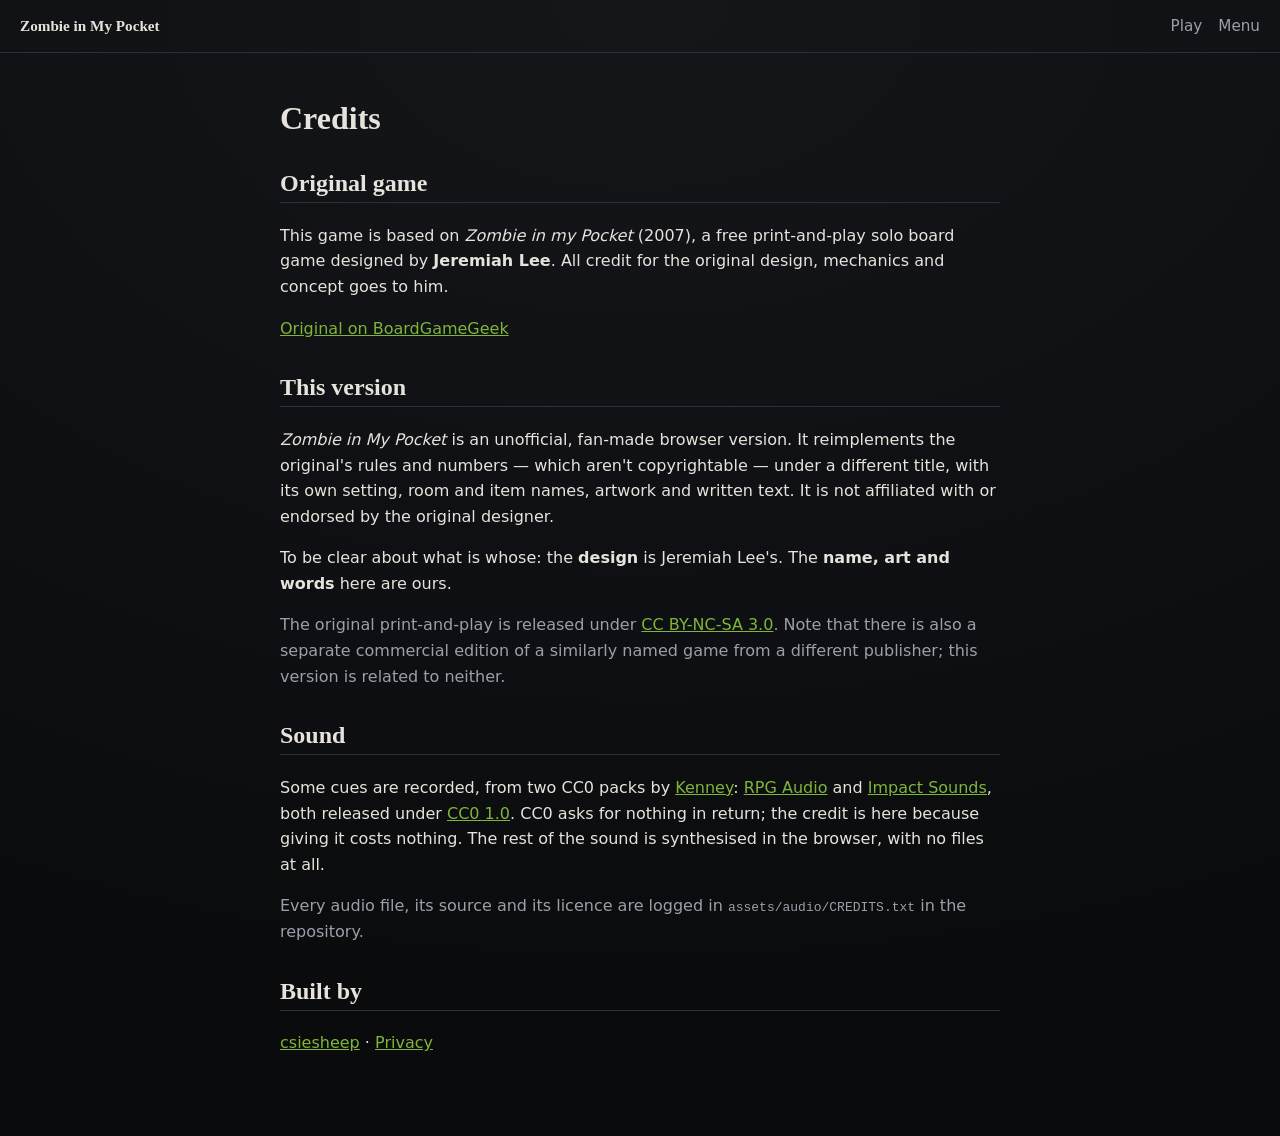
==== commit 80e832fb: "Add privacy policy link to every user-facing page Links https://csiesheep.com/privacy-policy/ from t" ====
--- a/credits.html
+++ b/credits.html
@@ -103,7 +103,9 @@
       <code>assets/audio/CREDITS.txt</code> in the repository.</p>
 
     <h2>Built by</h2>
-    <p><a href="https://csiesheep.com" target="_blank" rel="noopener">csiesheep</a></p>
+    <p><a href="https://csiesheep.com" target="_blank" rel="noopener">csiesheep</a>
+      <span aria-hidden="true"> &middot; </span>
+      <a href="https://csiesheep.com/privacy-policy/" target="_blank" rel="noopener">Privacy</a></p>
   </main>
 </body>
 </html>
